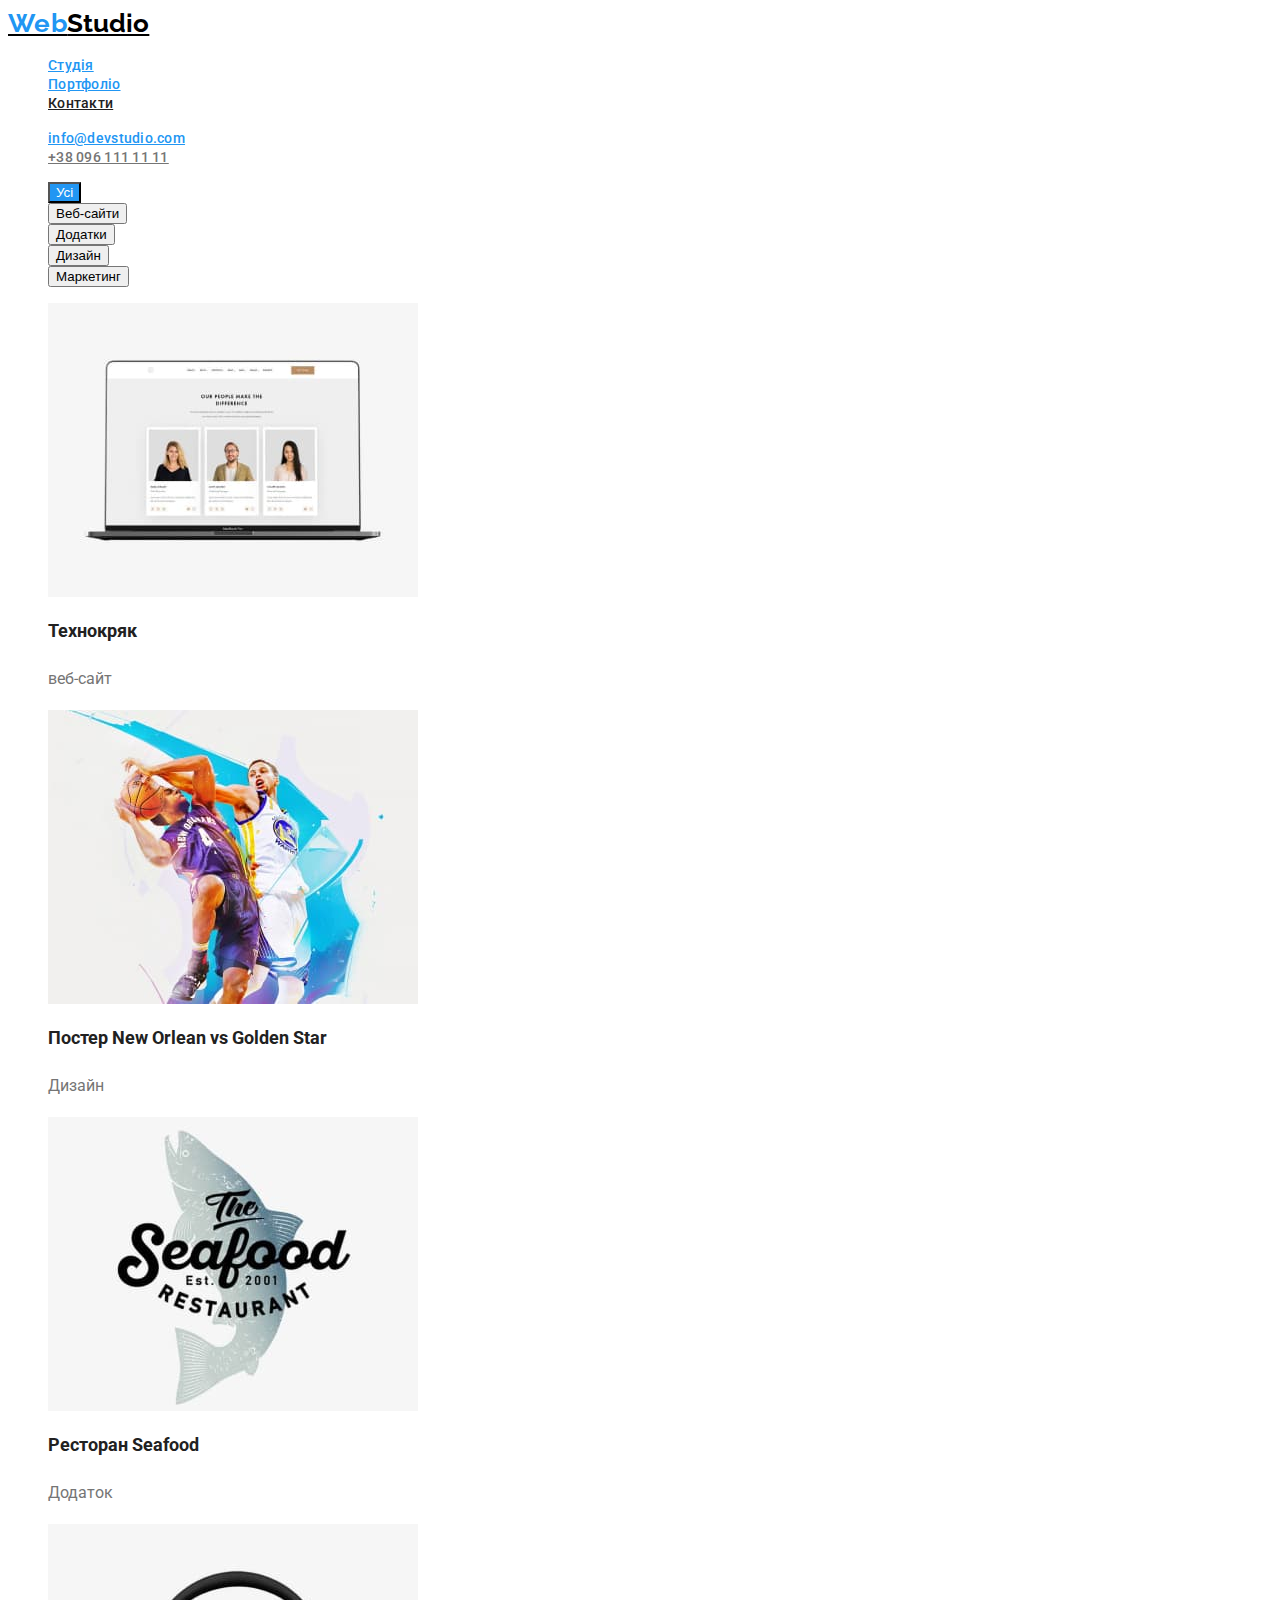
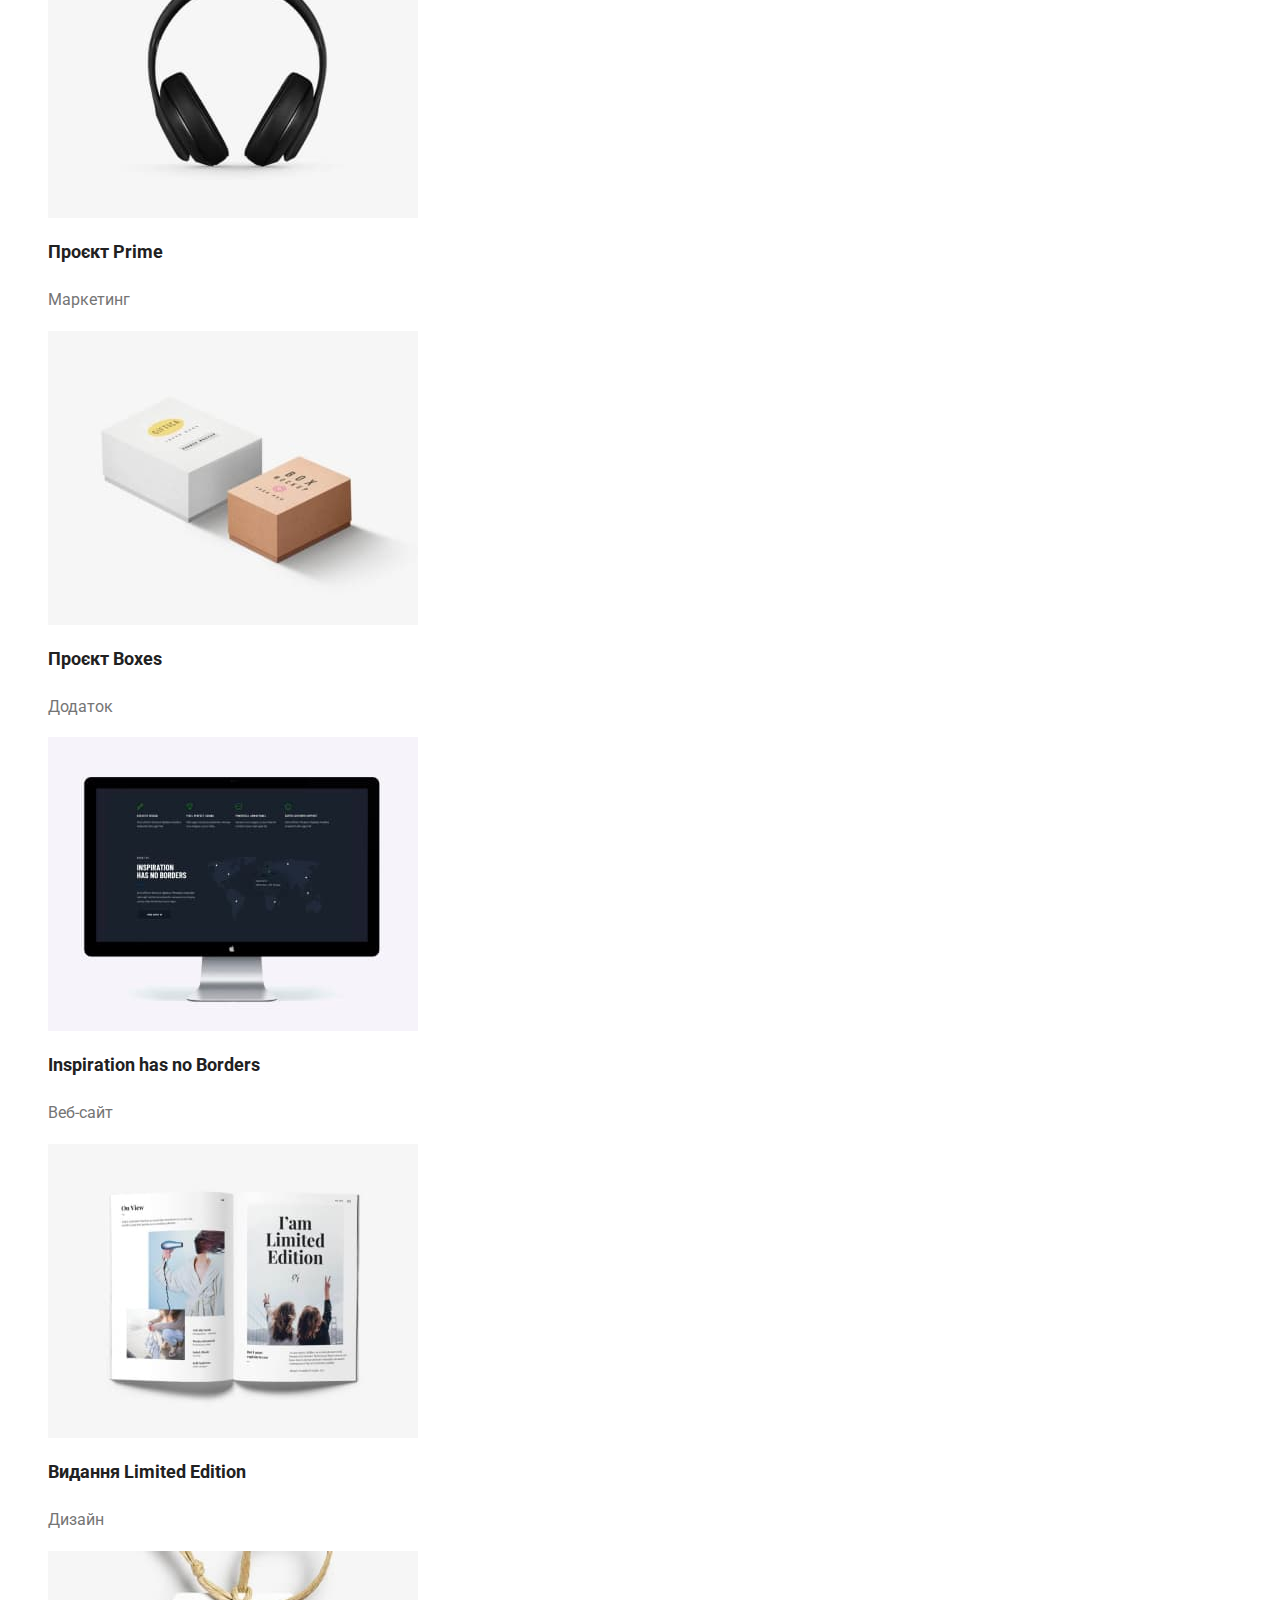
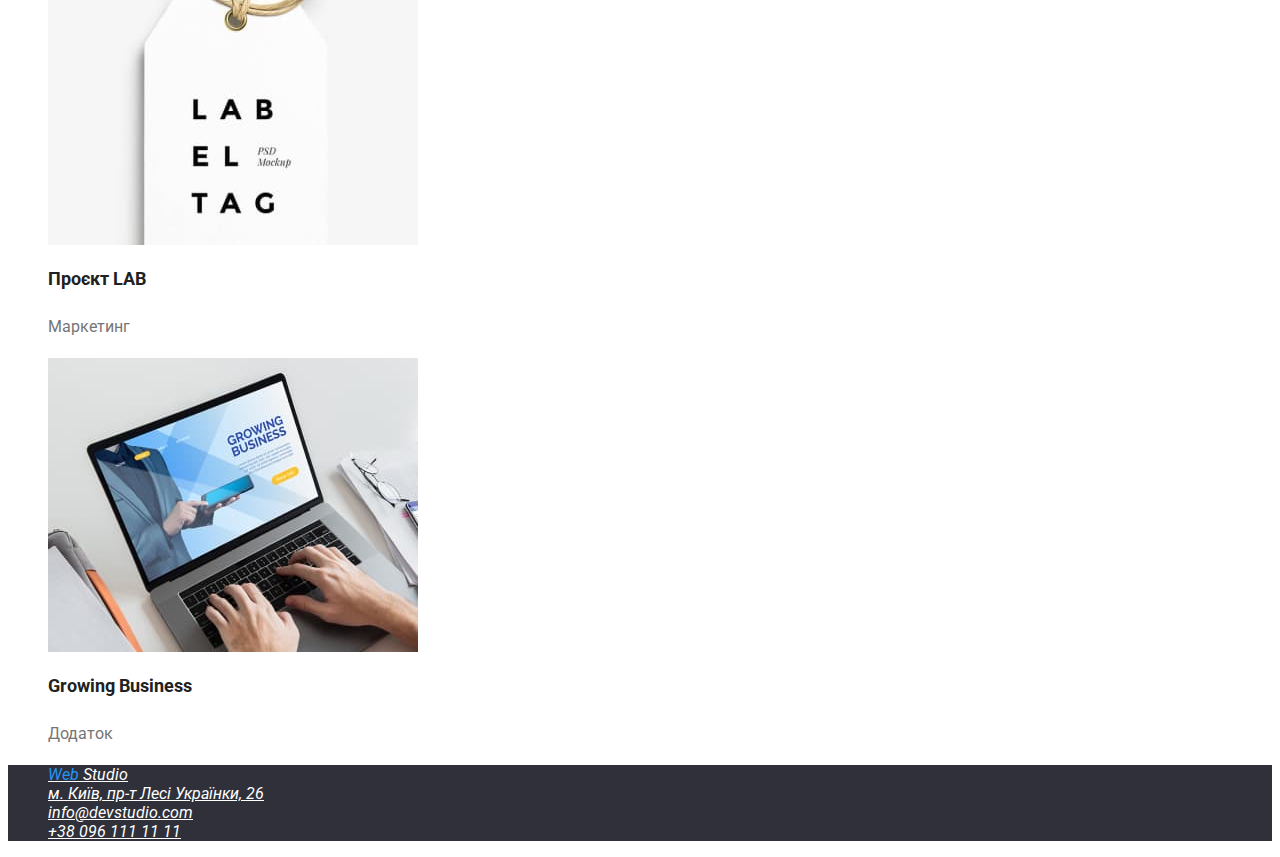
==== portfolio.html @ 29a130ff "second 2 hw" ====
<!DOCTYPE html>
<html lang="ua">
<head>
    <meta charset="UTF-8">
    <meta http-equiv="X-UA-Compatible" content="IE=edge">
    <meta name="viewport" content="width=device-width, initial-scale=1.0">
    <title>goit-murkup-hw-02</title>
    <link rel="preconnect" href="https://fonts.googleapis.com">
<link rel="preconnect" href="https://fonts.gstatic.com" crossorigin>
<link href="https://fonts.googleapis.com/css2?family=Raleway:wght@700&family=Roboto:wght@400;500;700;900&display=swap" rel="stylesheet">
    <link rel="stylesheet" href="./css/styles.css">
</head>
<body class="body">
     <!--Шапка-->
     <header>
        <a href="./index.html" class="logo"><span class="first-logo">Web</span>Studio</a>
        <nav>
          <ul>
            <li><a href="./index.html" class="studio">Студія</a></li>
            <li><a href="./portfolio.html" class="portfolio">Портфоліо</a></li>
            <li><a href="./index.html" class="contacts">Контакти</a></li>
          </ul>
        </nav>
        <ul>
          <li><a href="mailto:info@devstudio.com" class="header-mail">info@devstudio.com</a></li>
          <li><a href="tell:+38 096 111 11 11" class="header-tell">+38 096 111 11 11</a></li>
        </ul>
      </header>
      <main>
        <ul>
            <li><button type="button" class="button-all">Усі</button></li>
            <li><button type="button">Веб-сайти</button></li>
            <li><button type="button">Додатки</button></li>
            <li><button type="button">Дизайн</button></li>
            <li><button type="button">Маркетинг</button></li>
        </ul>
        <ul>
          <li><img src="./images/pr2(1).jpg" alt="сайт на ноутбуці" width="370"></li>
          <h1 class="title">Технокряк</h1>
          <p class="title-text">веб-сайт</p>
          <li><img src="./images/pr2(2).jpg" alt="постер"width="370"></li>
          <h1 class="title">Постер New Orlean vs Golden Star</h1>
          <p class="title-text">Дизайн</p>
          <li><img src="./images/pr2(3).jpg" alt="додаток ресторану" width="370"></li>
          <h1 class="title">Ресторан Seafood</h1>
          <p class="title-text">Додаток</p>
          <li><img src="./images/pr2(4).jpg" alt="навушники" width="370"></li>
          <h1 class="title">Проєкт Prime</h1>
          <p class="title-text">Маркетинг</p>
          <li><img src="./images/pr2(5).jpg" alt="дві коробки" width="370"></li>
          <h1 class="title">Проєкт Boxes</h1>
          <p class="title-text">Додаток</p>
          <li><img src="./images/pr2(6).jpg" alt="монітор" width="370"></li>
          <h1 class="title">Inspiration has no Borders</h1>
          <p class="title-text">Веб-сайт</p>
          <li><img src="./images/pr2(7).jpg" alt="книга" width="370"></li>
          <h1 class="title">Видання Limited Edition</h1>
          <p class="title-text">Дизайн</p>
          <li><img src="./images/pr2(8).jpg" alt="етикетка" width="370"></li>
          <h1 class="title">Проєкт LAB</h1>
          <p class="title-text">Маркетинг</p>
          <li><img src="./images/pr2(9).jpg" alt="робота за ноутбуком" width="370"></li>
          <h1 class="title">Growing Business</h1>
          <p class="title-text">Додаток</p>
        </ul>
      </main>
      <footer class="footer">
        <address>
          <ul>
            <li><a href="./index.html" class="footer-logo"><span class="first-footer-logo">Web</span> Studio</a></li>
            <li>
              <a
                href="https://www.google.com.ua/maps/place/%D0%B1%D1%83%D0%BB.+%D0%9B%D0%B5%D1%81%D0%B8+%D0%A3%D0%BA%D1%80%D0%B0%D0%B8%D0%BD%D0%BA%D0%B8,+26,+%D0%9A%D0%B8%D0%B5%D0%B2,+02000/@50.4265841,30.5361971,17z/data=!3m1!4b1!4m5!3m4!1s0x40d4cf0e033ecbe9:0x57a4dffefec77da0!8m2!3d50.4265807!4d30.5383858?hl=ru"
                target="_blank"
                rel="noreferrer noopener nofollow" class="addres-office"
                >м. Київ, пр-т Лесі Українки, 26
              </a>
            </li>
            <li><a href="mailto:info@devstudio.com" class="mail">info@devstudio.com</a></li>
            <li><a href="tel:+38 096 111 11 11" class="tell">+38 096 111 11 11</a></li>
          </ul>
        </address>
      </footer>
</body>
</html>
---- css/styles.css ----
.root{
    --primery-text-color: #757575;
    --title-text-color: #212121;
}
.body{color: #ffffff;
font-family:Roboto, sans-serif;
text-decoration: none;
}

.logo{color: #000000;
    font-family: Raleway;
    font-weight: 700;
    font-size: 26px;
    line-height: 1.2;
    letter-spacing: 0.03em 
    text-decoration: none;
}
.first-logo{color: #2196F3;
font-family: Raleway;
font-weight: 700;
font-size: 26px;
line-height: 1.2;
letter-spacing: 0.03em
}



.contacts{
    font-family: 'Roboto';
    font-weight: 500;
    font-size: 14px;
    line-height: 1.14;
    letter-spacing: 0.02em;
    color: #212121;
}
.header-mail{
    font-family: 'Roboto';
    font-weight: 500;
    font-size: 14px;
    line-height: 1.14;
    letter-spacing: 0.02em;
    color: #2196F3;}
.header-tell{
    font-family: 'Roboto';
    font-weight: 500;
    font-size: 14px;
    line-height: 1.14;
    letter-spacing: 0.02em;
    color: #757575;
    }





.header-title{background-color: #2F303A;}
.header-text{
    font-family: 'Roboto';
    font-weight: 900;
    font-size: 44px;
    line-height: 1.36;
    text-align: center;
    color: #FFFFFF;}

.button{color: #ffffff;}
.button{background-color: #2196F3;}

ul{ list-style: none;}

.advences-title{
    font-family: 'Roboto';
    font-weight: 700;
    font-size: 14px;
    line-height:1.14;
    letter-spacing: 0.03em;
    text-transform: uppercase;
    color: #212121;}

.advences-text{
    font-family: 'Roboto';
    font-size: 14px;
    line-height: 1.71;
    letter-spacing: 0.03em;
    color: #757575;
    }

.work{
    font-family: 'Roboto';
    font-weight: 700;
    font-size: 36px;
    line-height:1.16;
    text-align: center;
    letter-spacing: 0.03em;
    color: #212121;}

.workers{
    font-family: 'Roboto';
    font-weight: 700;
    font-size: 36px;
    line-height: 1.16;
    text-align: center;
    letter-spacing: 0.03em;
    
    color: #212121;}

.workers-squad{
    font-family: 'Roboto';
    font-weight: 500;
    font-size: 16px;
    line-height: 1.26;
    text-align: center;
    letter-spacing: 0.03em;
    color: #212121;}

.profession{
    font-family: 'Roboto';
    font-size: 16px;
    line-height: 1.26;
    text-align: center;
    letter-spacing: 0.03em;
    color: #757575;}

.footer{
    background-color: #2F303A;
}

.footer-logo{color: #ffffff;}
.first-footer-logo{color: #2196F3;}

.addres-office{color: #ffffff;}
.mail, .tell{color:#FFFFFF;}

  




.studio{font-family: Roboto;
    font-weight: 500;
    font-size: 14px;
    line-height: 1.2;
    letter-spacing: 0.02em;
    color: #2196F3;}
.studio:hover,.studio:focus{color: orange;}

.portfolio{
font-family: 'Roboto';
font-weight: 500;
font-size: 14px;
line-height: 1.2;
letter-spacing: 0.02em;
color: #2196F3;}
.portfolio:hover, .portfolio:focus
{color: orange;}

.button-all{background-color: #2196F3;color: #FFFFFF;}

.title{
    font-family: 'Roboto';
    font-weight: 700;
    font-size: 18px;
    line-height:2 ;
    color:#212121;
}
.title-text{
    font-family: 'Roboto';
    font-size: 16px;
    line-height: 1.8;
    color: #757575;}
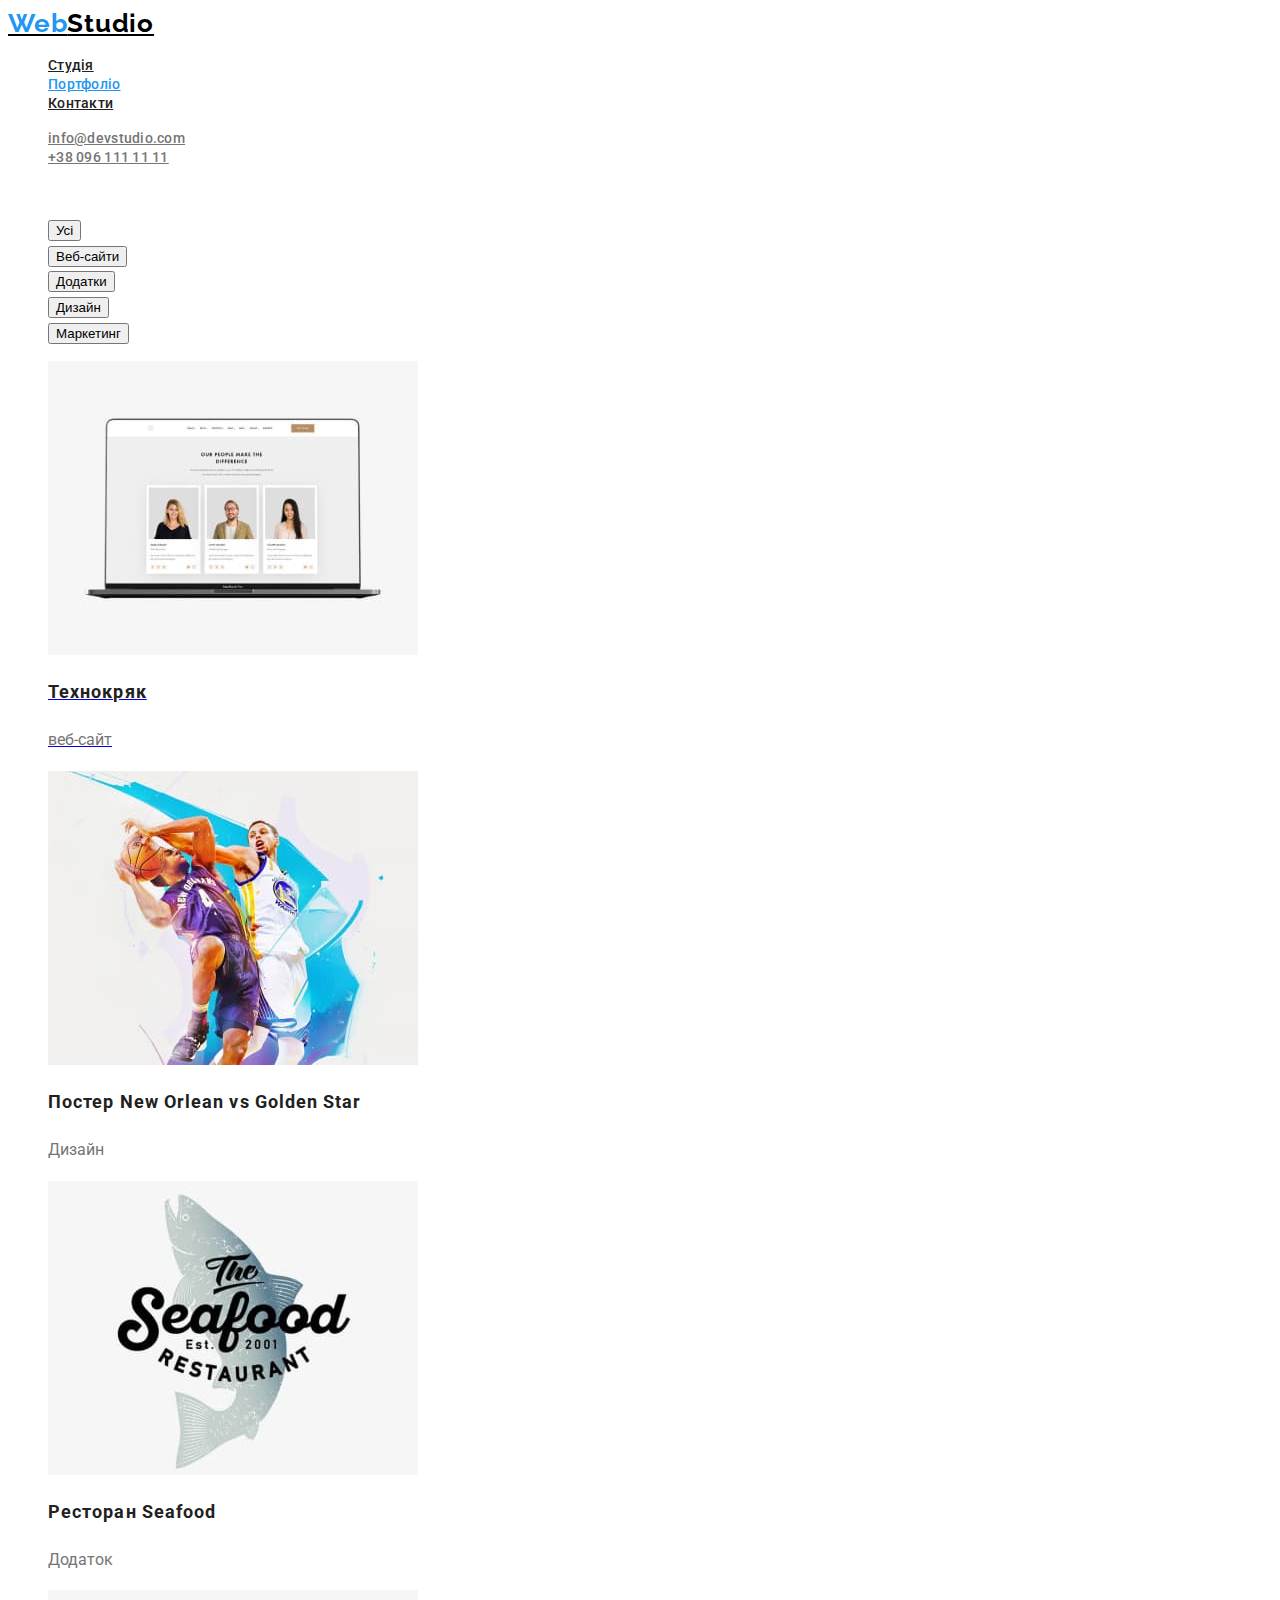
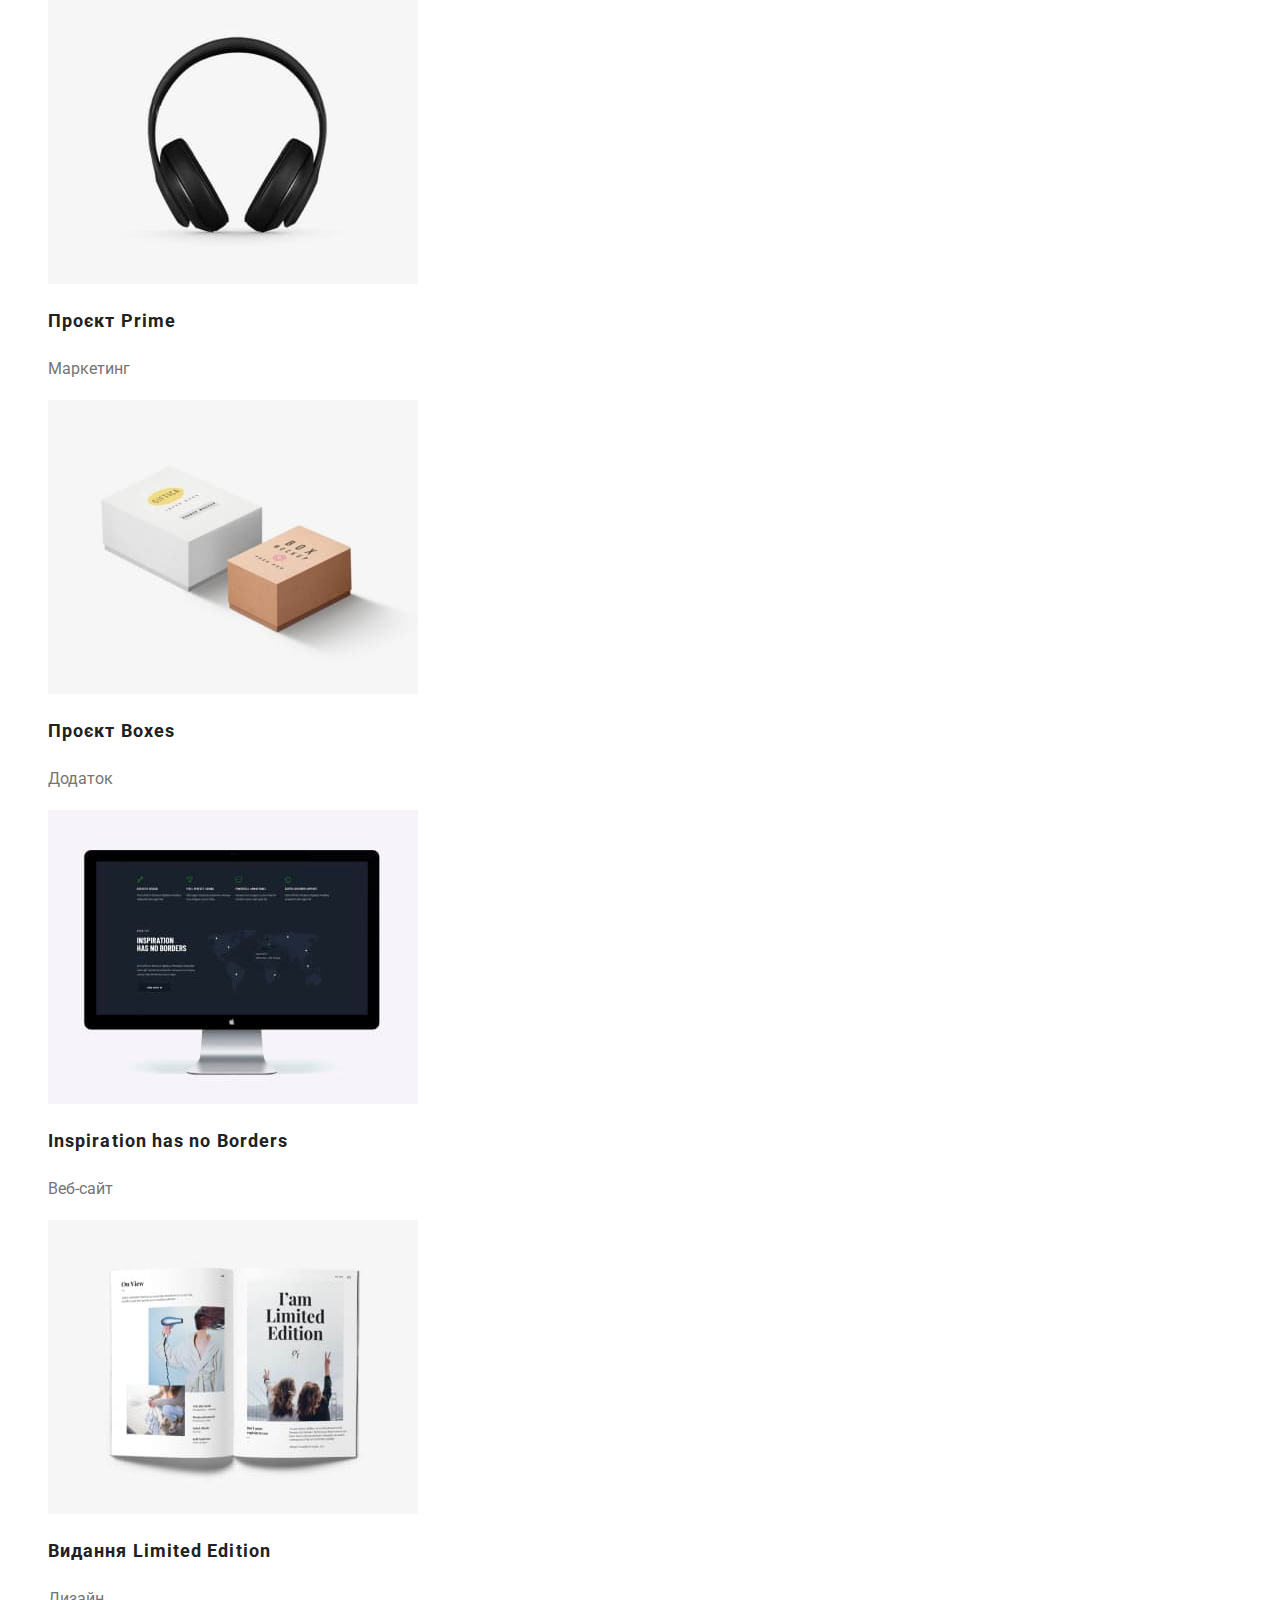
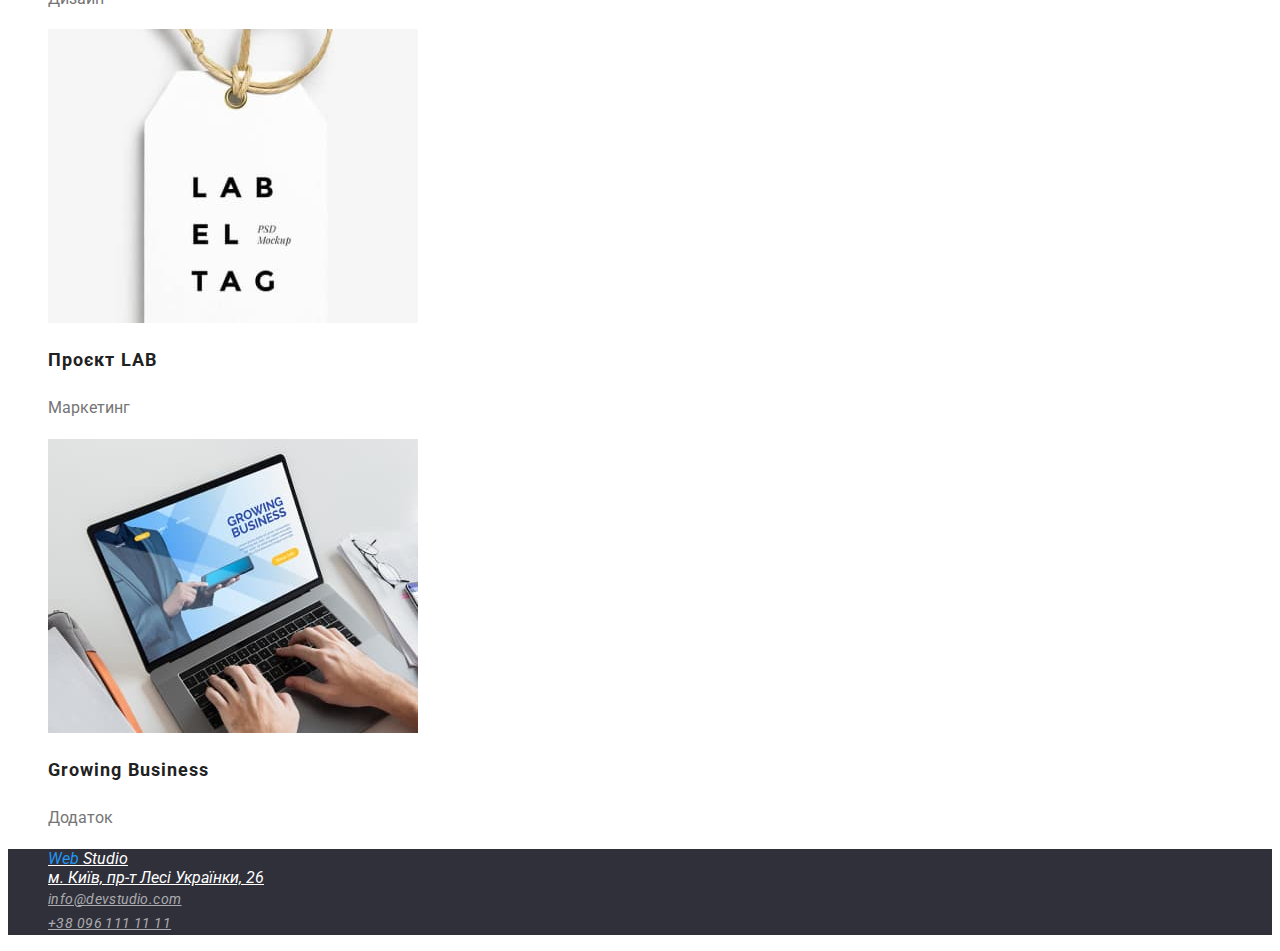
==== commit 0a937dfe: "add hw2" ====
--- a/portfolio.html
+++ b/portfolio.html
@@ -16,53 +16,55 @@
         <a href="./index.html" class="logo"><span class="first-logo">Web</span>Studio</a>
         <nav>
           <ul>
-            <li><a href="./index.html" class="studio">Студія</a></li>
-            <li><a href="./portfolio.html" class="portfolio">Портфоліо</a></li>
-            <li><a href="./index.html" class="contacts">Контакти</a></li>
+            <li><a href="./index.html" class="nav-link">Студія</a></li>
+            <li><a href="./portfolio.html" class="nav-link active">Портфоліо</a></li>
+            <li><a href="./index.html" class="nav-link">Контакти</a></li>
           </ul>
         </nav>
         <ul>
-          <li><a href="mailto:info@devstudio.com" class="header-mail">info@devstudio.com</a></li>
-          <li><a href="tell:+38 096 111 11 11" class="header-tell">+38 096 111 11 11</a></li>
+          <li><a href="mailto:info@devstudio.com" class="header-contacts-link">info@devstudio.com</a></li>
+          <li><a href="tell:+38 096 111 11 11" class="header-contacts-link">+38 096 111 11 11</a></li>
         </ul>
       </header>
       <main>
-        <ul>
-            <li><button type="button" class="button-all">Усі</button></li>
-            <li><button type="button">Веб-сайти</button></li>
-            <li><button type="button">Додатки</button></li>
-            <li><button type="button">Дизайн</button></li>
-            <li><button type="button">Маркетинг</button></li>
-        </ul>
-        <ul>
-          <li><img src="./images/pr2(1).jpg" alt="сайт на ноутбуці" width="370"></li>
-          <h1 class="title">Технокряк</h1>
-          <p class="title-text">веб-сайт</p>
-          <li><img src="./images/pr2(2).jpg" alt="постер"width="370"></li>
-          <h1 class="title">Постер New Orlean vs Golden Star</h1>
-          <p class="title-text">Дизайн</p>
-          <li><img src="./images/pr2(3).jpg" alt="додаток ресторану" width="370"></li>
-          <h1 class="title">Ресторан Seafood</h1>
-          <p class="title-text">Додаток</p>
-          <li><img src="./images/pr2(4).jpg" alt="навушники" width="370"></li>
-          <h1 class="title">Проєкт Prime</h1>
-          <p class="title-text">Маркетинг</p>
-          <li><img src="./images/pr2(5).jpg" alt="дві коробки" width="370"></li>
-          <h1 class="title">Проєкт Boxes</h1>
-          <p class="title-text">Додаток</p>
-          <li><img src="./images/pr2(6).jpg" alt="монітор" width="370"></li>
-          <h1 class="title">Inspiration has no Borders</h1>
-          <p class="title-text">Веб-сайт</p>
-          <li><img src="./images/pr2(7).jpg" alt="книга" width="370"></li>
-          <h1 class="title">Видання Limited Edition</h1>
-          <p class="title-text">Дизайн</p>
-          <li><img src="./images/pr2(8).jpg" alt="етикетка" width="370"></li>
-          <h1 class="title">Проєкт LAB</h1>
-          <p class="title-text">Маркетинг</p>
-          <li><img src="./images/pr2(9).jpg" alt="робота за ноутбуком" width="370"></li>
-          <h1 class="title">Growing Business</h1>
-          <p class="title-text">Додаток</p>
-        </ul>
+        <section>h1 class="button-title">basically</h1>
+          <ul class="button-menu">
+              <li><button type="button" class="activ">Усі</button></li>
+              <li><button type="button">Веб-сайти</button></li>
+              <li><button type="button">Додатки</button></li>
+              <li><button type="button">Дизайн</button></li>
+              <li><button type="button">Маркетинг</button></li>
+          </ul>
+          <ul>
+            <li> <a href="#"><img src="./images/pr2(1).jpg" alt="сайт на ноутбуці" width="370">
+              <h2 class="title">Технокряк</h2>
+            <p class="title-text">веб-сайт</p></li></a>
+            <li><img src="./images/pr2(2).jpg" alt="постер"width="370">
+            <h2 class="title">Постер New Orlean vs Golden Star</h2>
+            <p class="title-text">Дизайн</p></li>
+            <li><img src="./images/pr2(3).jpg" alt="додаток ресторану" width="370">
+            <h2 class="title">Ресторан Seafood</h2>
+            <p class="title-text">Додаток</p></li>
+            <li><img src="./images/pr2(4).jpg" alt="навушники" width="370">
+            <h2 class="title">Проєкт Prime</h2>
+            <p class="title-text">Маркетинг</p></li>
+            <li><img src="./images/pr2(5).jpg" alt="дві коробки" width="370">
+            <h2 class="title">Проєкт Boxes</h2>
+            <p class="title-text">Додаток</p></li>
+            <li><img src="./images/pr2(6).jpg" alt="монітор" width="370">
+            <h2 class="title">Inspiration has no Borders</h2>
+            <p class="title-text">Веб-сайт</p></li>
+            <li><img src="./images/pr2(7).jpg" alt="книга" width="370">
+            <h2 class="title">Видання Limited Edition</h2>
+            <p class="title-text">Дизайн</p></li>
+            <li><img src="./images/pr2(8).jpg" alt="етикетка" width="370">
+            <h2 class="title">Проєкт LAB</h2>
+            <p class="title-text">Маркетинг</p></li>
+            <li><img src="./images/pr2(9).jpg" alt="робота за ноутбуком" width="370">
+            <h2 class="title">Growing Business</h2>
+            <p class="title-text">Додаток</p></li>
+          </ul></section>
+        
       </main>
       <footer class="footer">
         <address>
@@ -76,8 +78,8 @@
                 >м. Київ, пр-т Лесі Українки, 26
               </a>
             </li>
-            <li><a href="mailto:info@devstudio.com" class="mail">info@devstudio.com</a></li>
-            <li><a href="tel:+38 096 111 11 11" class="tell">+38 096 111 11 11</a></li>
+            <li><a href="mailto:info@devstudio.com" class="contacts-link">info@devstudio.com</a></li>
+            <li><a href="tel:+38 096 111 11 11" class="contacts-link">+38 096 111 11 11</a></li>
           </ul>
         </address>
       </footer>
--- a/css/styles.css
+++ b/css/styles.css
@@ -14,7 +14,6 @@
     font-size: 26px;
     line-height: 1.2;
     letter-spacing: 0.03em 
-    text-decoration: none;
 }
 .first-logo{color: #2196F3;
 font-family: Raleway;
@@ -25,32 +24,35 @@
 }
 
 
-
-.contacts{
+.nav-link{
     font-family: 'Roboto';
     font-weight: 500;
     font-size: 14px;
-    line-height: 1.14;
+    line-height: 16px;
     letter-spacing: 0.02em;
-    color: #212121;
-}
-.header-mail{
-    font-family: 'Roboto';
-    font-weight: 500;
-    font-size: 14px;
-    line-height: 1.14;
-    letter-spacing: 0.02em;
-    color: #2196F3;}
-.header-tell{
-    font-family: 'Roboto';
-    font-weight: 500;
-    font-size: 14px;
-    line-height: 1.14;
-    letter-spacing: 0.02em;
-    color: #757575;
-    }
+    
+    color: #212121;}
 
 
+.header-contacts-link{
+font-family: 'Roboto';
+font-style: normal;
+font-weight: 500;
+font-size: 14px;
+line-height: 16px;
+letter-spacing: 0.02em;
+
+color: #757575;
+
+}
+
+.contacts-link{
+    font-family: 'Roboto';
+    font-size: 14px;
+    line-height: 24px;
+    letter-spacing: 0.03em;
+    color: rgba(255, 255, 255, 0.6);
+}
 
 
 
@@ -63,7 +65,11 @@
     text-align: center;
     color: #FFFFFF;}
 
-.button{color: #ffffff;}
+.button{color: #ffffff;
+    font-family: 'Roboto';
+    font-weight: 700;
+    font-size: 16px;
+    line-height: 1.8;}
 .button{background-color: #2196F3;}
 
 ul{ list-style: none;}
@@ -101,7 +107,7 @@
     line-height: 1.16;
     text-align: center;
     letter-spacing: 0.03em;
-    
+    background-color: #F5F4FA;;
     color: #212121;}
 
 .workers-squad{
@@ -129,42 +135,38 @@
 .first-footer-logo{color: #2196F3;}
 
 .addres-office{color: #ffffff;}
-.mail, .tell{color:#FFFFFF;}
-
-  
 
 
 
 
-.studio{font-family: Roboto;
-    font-weight: 500;
-    font-size: 14px;
-    line-height: 1.2;
-    letter-spacing: 0.02em;
-    color: #2196F3;}
-.studio:hover,.studio:focus{color: orange;}
 
-.portfolio{
-font-family: 'Roboto';
-font-weight: 500;
-font-size: 14px;
-line-height: 1.2;
-letter-spacing: 0.02em;
-color: #2196F3;}
-.portfolio:hover, .portfolio:focus
-{color: orange;}
 
-.button-all{background-color: #2196F3;color: #FFFFFF;}
+
+.active{color: #2196F3;}
+.activ:hover, :focus {
+    color: #2196F3;
+
+}
 
 .title{
     font-family: 'Roboto';
     font-weight: 700;
     font-size: 18px;
-    line-height:2 ;
-    color:#212121;
-}
+    line-height: 36px;
+    letter-spacing: 0.06em;
+    color: #212121;}
+
 .title-text{
     font-family: 'Roboto';
     font-size: 16px;
     line-height: 1.8;
-    color: #757575;}+    color: #757575;}
+
+
+    .button-menu{
+    font-family: 'Roboto';
+    font-weight: 500;
+    font-size: 16px;
+    line-height: 1.6;
+    letter-spacing: 0.03em;
+    color: #212121;}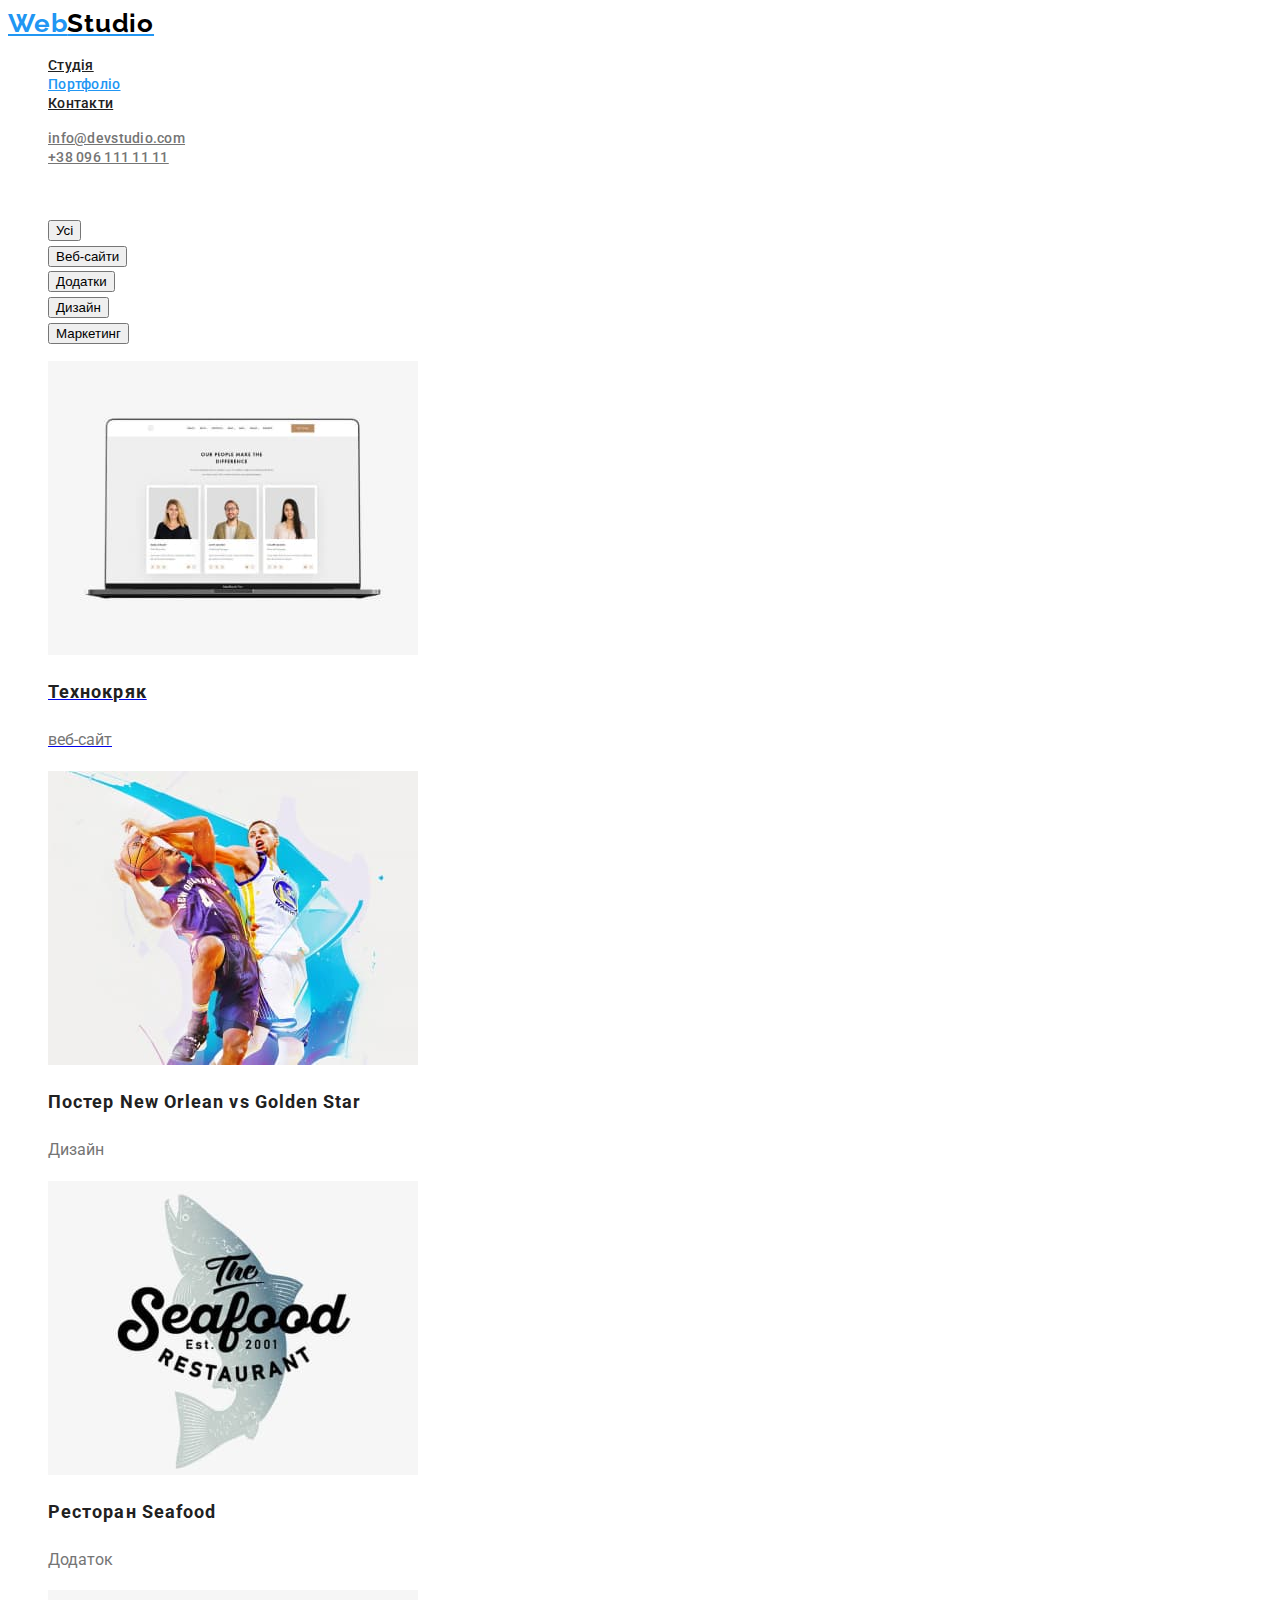
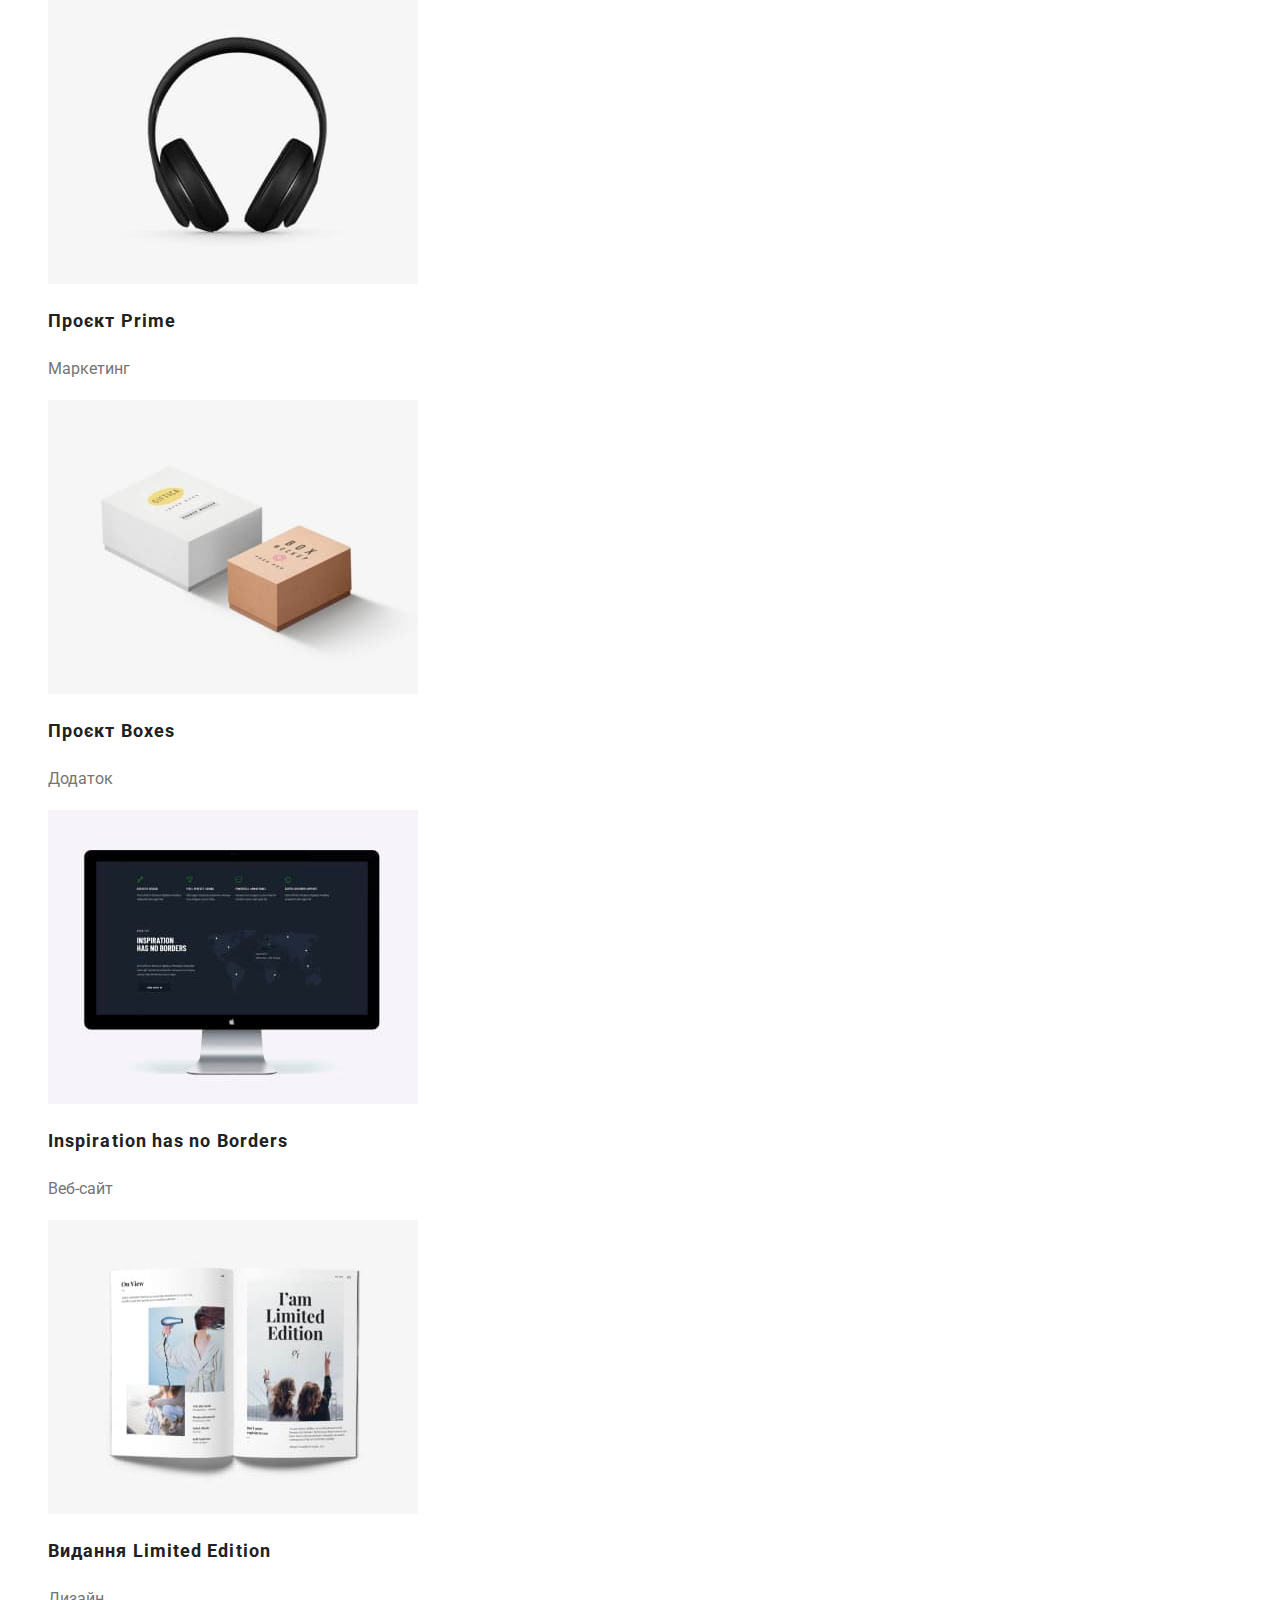
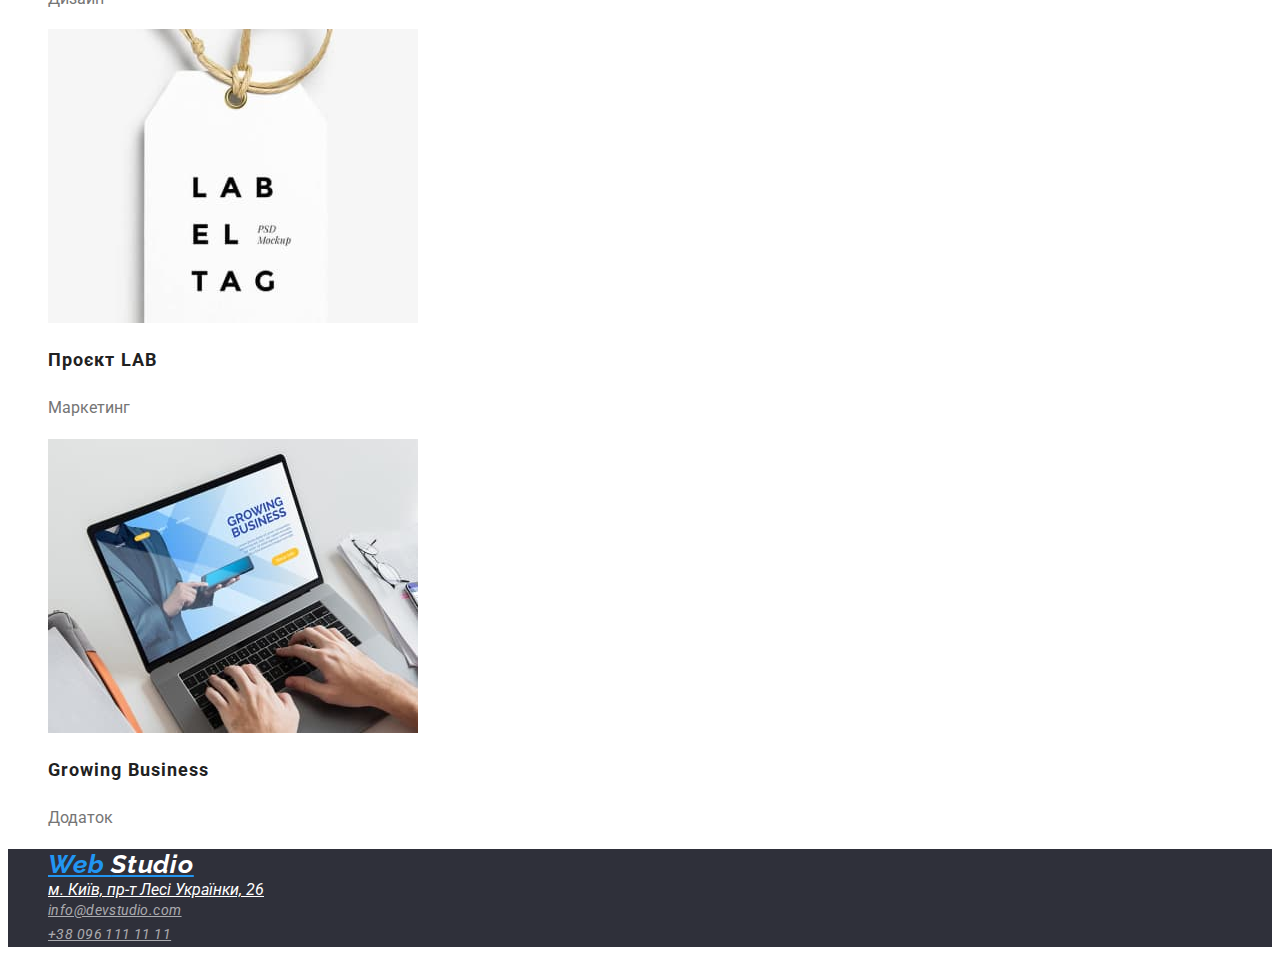
==== commit 1a67e03a: "add hw2" ====
--- a/portfolio.html
+++ b/portfolio.html
@@ -13,7 +13,7 @@
 <body class="body">
      <!--Шапка-->
      <header>
-        <a href="./index.html" class="logo"><span class="first-logo">Web</span>Studio</a>
+        <a href="./index.html" class="logo">Web<span class="header-part">Studio</span> </a>
         <nav>
           <ul>
             <li><a href="./index.html" class="nav-link">Студія</a></li>
@@ -69,7 +69,7 @@
       <footer class="footer">
         <address>
           <ul>
-            <li><a href="./index.html" class="footer-logo"><span class="first-footer-logo">Web</span> Studio</a></li>
+            <li><a href="./index.html" class="logo">Web <span class="footer-part">Studio</span></a></li>
             <li>
               <a
                 href="https://www.google.com.ua/maps/place/%D0%B1%D1%83%D0%BB.+%D0%9B%D0%B5%D1%81%D0%B8+%D0%A3%D0%BA%D1%80%D0%B0%D0%B8%D0%BD%D0%BA%D0%B8,+26,+%D0%9A%D0%B8%D0%B5%D0%B2,+02000/@50.4265841,30.5361971,17z/data=!3m1!4b1!4m5!3m4!1s0x40d4cf0e033ecbe9:0x57a4dffefec77da0!8m2!3d50.4265807!4d30.5383858?hl=ru"
--- a/css/styles.css
+++ b/css/styles.css
@@ -8,27 +8,37 @@
 text-decoration: none;
 }
 
-.logo{color: #000000;
+.logo{color:#2196F3 ;
     font-family: Raleway;
     font-weight: 700;
     font-size: 26px;
     line-height: 1.2;
     letter-spacing: 0.03em 
 }
-.first-logo{color: #2196F3;
-font-family: Raleway;
-font-weight: 700;
-font-size: 26px;
-line-height: 1.2;
-letter-spacing: 0.03em
-}
+.footer-part{
+    font-family: 'Raleway';
+    font-weight: 700;
+    font-size: 26px;
+    line-height: 1.2;
+    letter-spacing: 0.03em;
+    color: #FFFFFF;}
+
+
+.header-part{
+    font-family: 'Raleway';
+    font-weight: 700;
+    font-size: 26px;
+    line-height: 1.2px;
+    letter-spacing: 0.03em;
+    color: #000000;}
+
 
 
 .nav-link{
     font-family: 'Roboto';
     font-weight: 500;
     font-size: 14px;
-    line-height: 16px;
+    line-height: 1.1;
     letter-spacing: 0.02em;
     
     color: #212121;}
@@ -39,7 +49,7 @@
 font-style: normal;
 font-weight: 500;
 font-size: 14px;
-line-height: 16px;
+line-height: 1.1;
 letter-spacing: 0.02em;
 
 color: #757575;
@@ -49,7 +59,7 @@
 .contacts-link{
     font-family: 'Roboto';
     font-size: 14px;
-    line-height: 24px;
+    line-height: 1.7;
     letter-spacing: 0.03em;
     color: rgba(255, 255, 255, 0.6);
 }
@@ -131,8 +141,7 @@
     background-color: #2F303A;
 }
 
-.footer-logo{color: #ffffff;}
-.first-footer-logo{color: #2196F3;}
+
 
 .addres-office{color: #ffffff;}
 
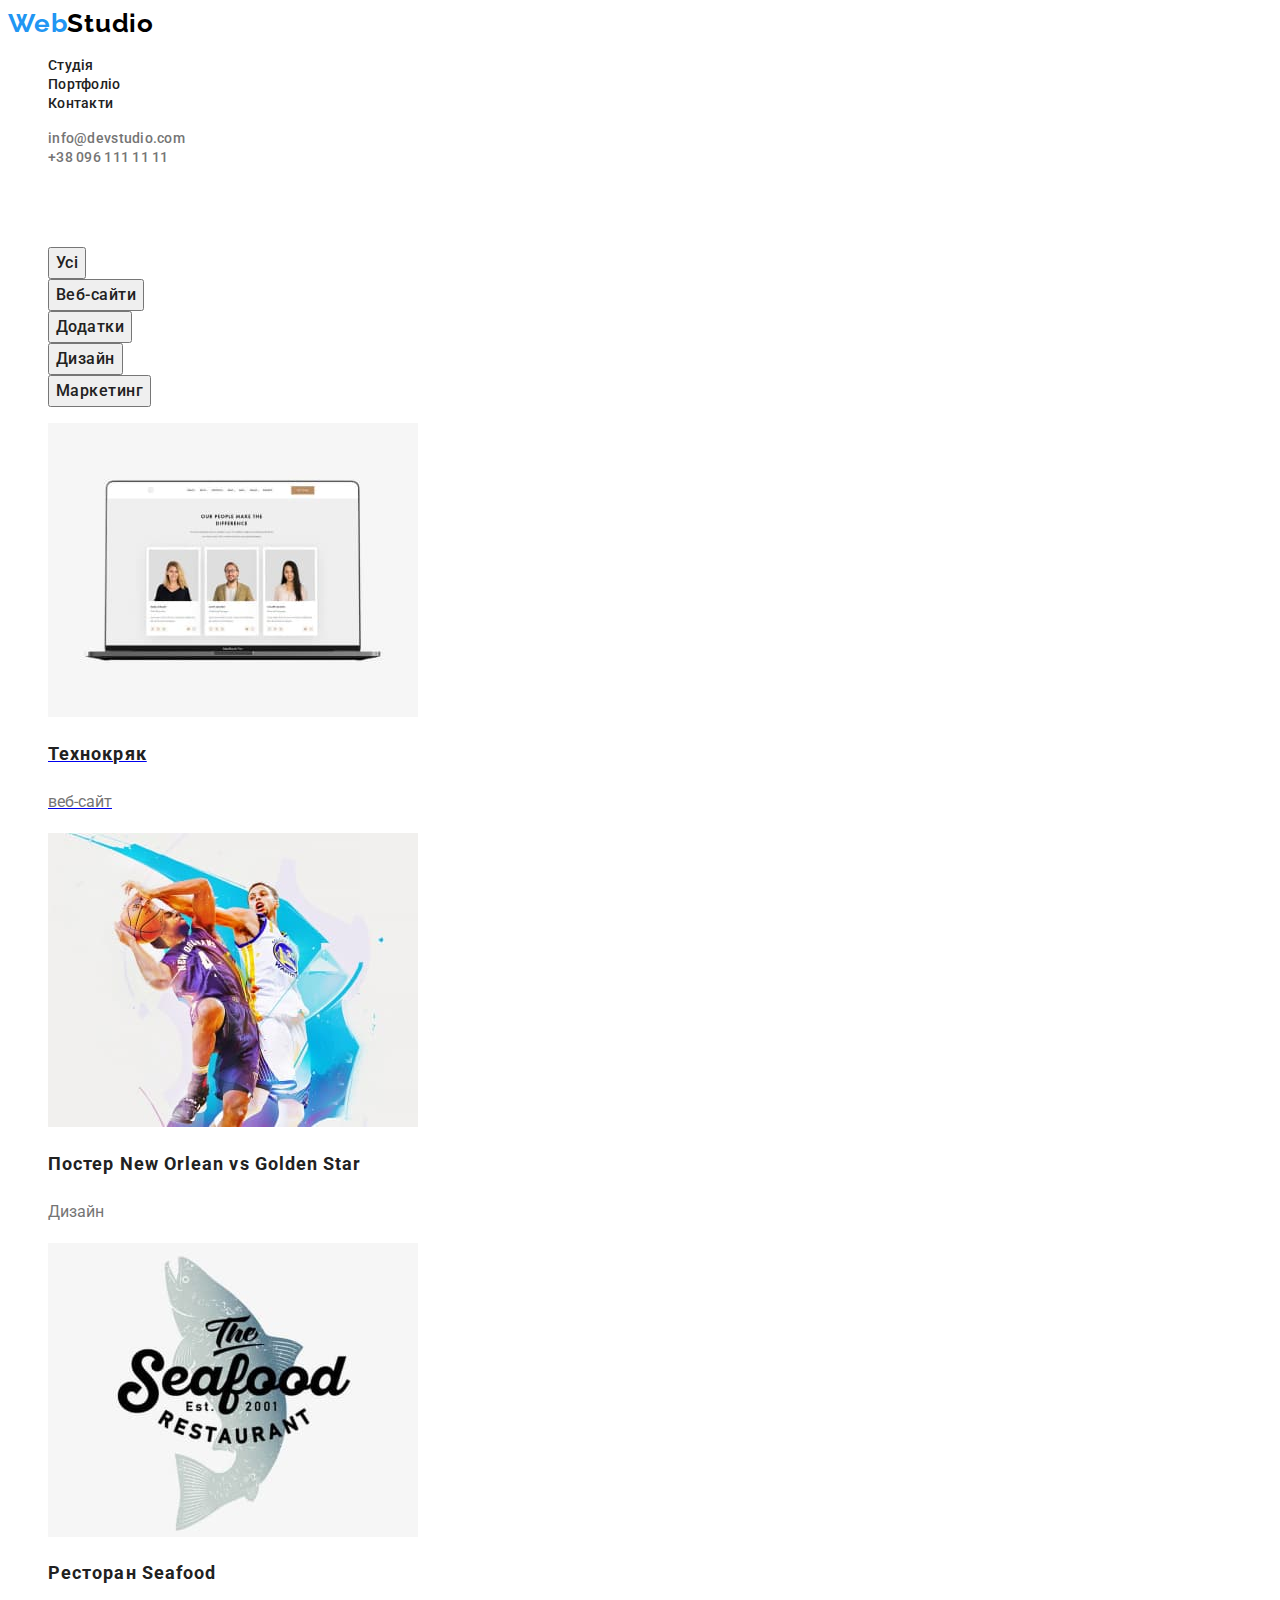
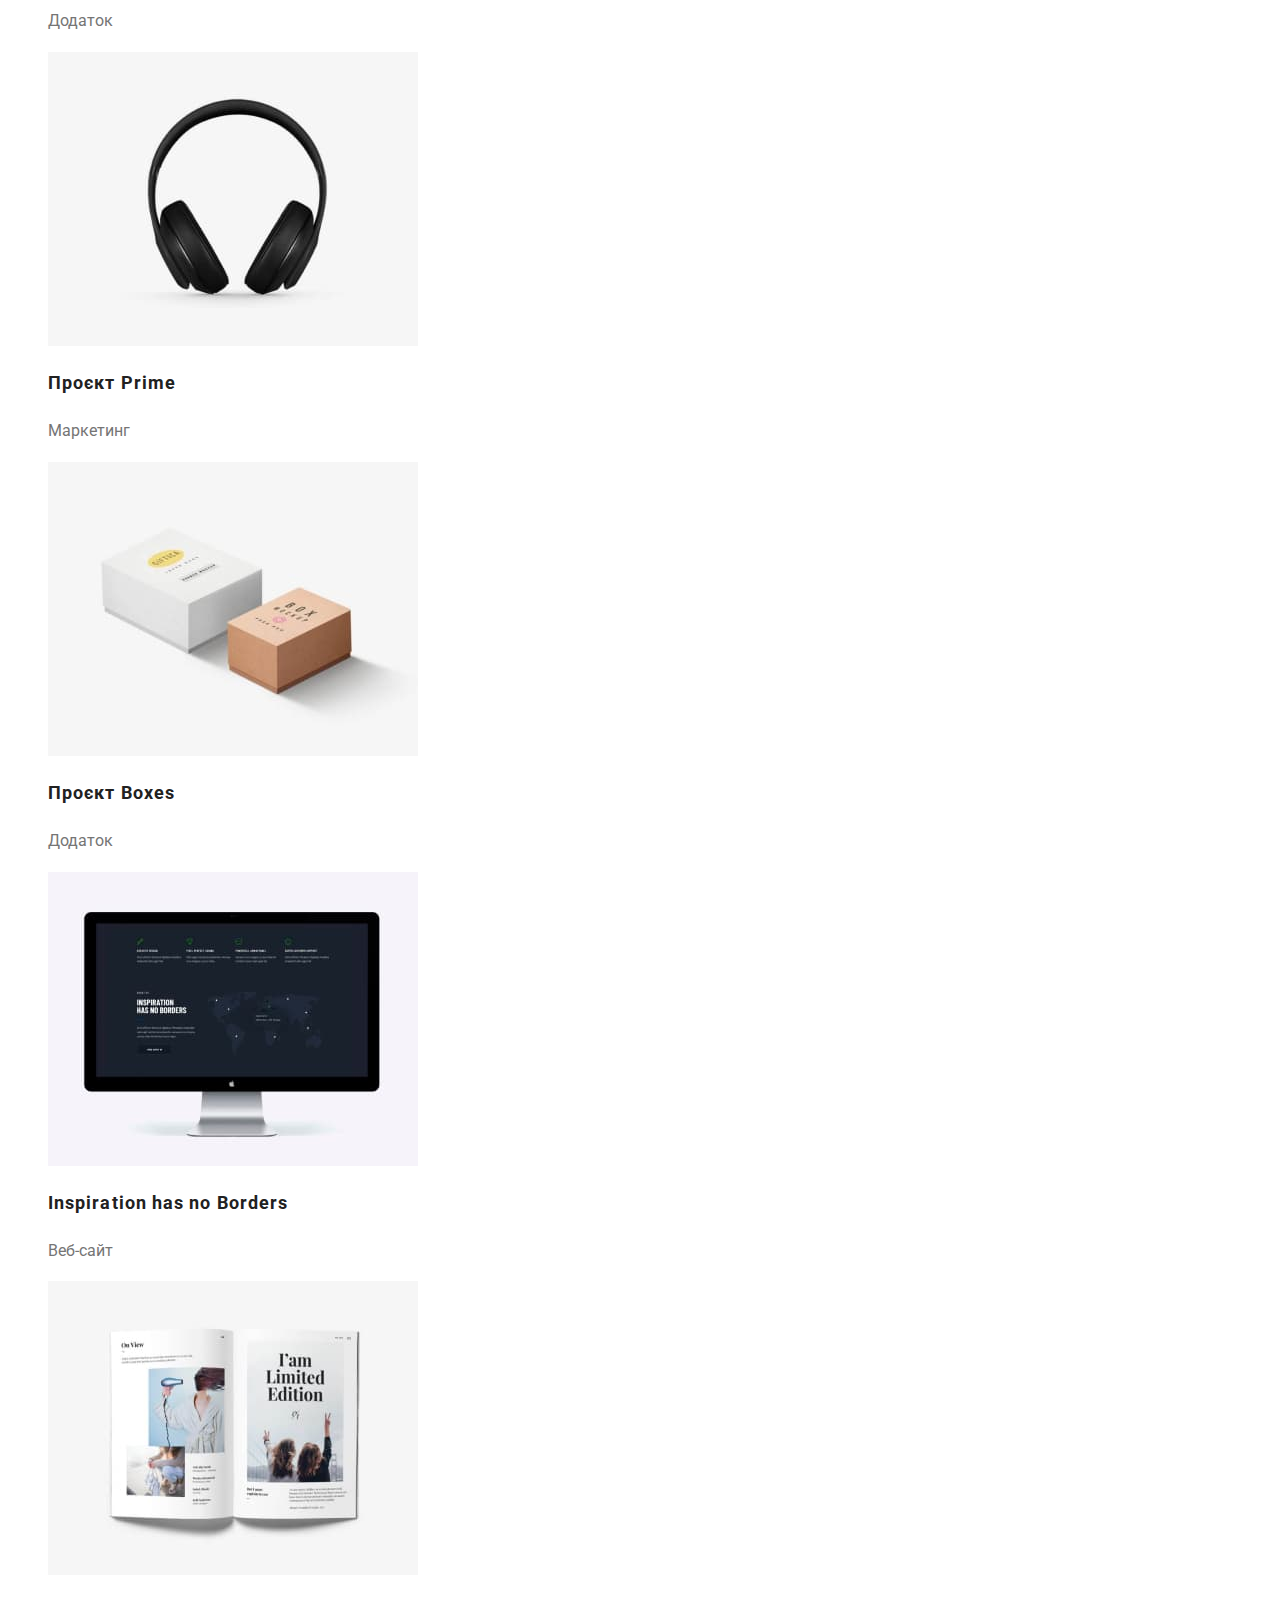
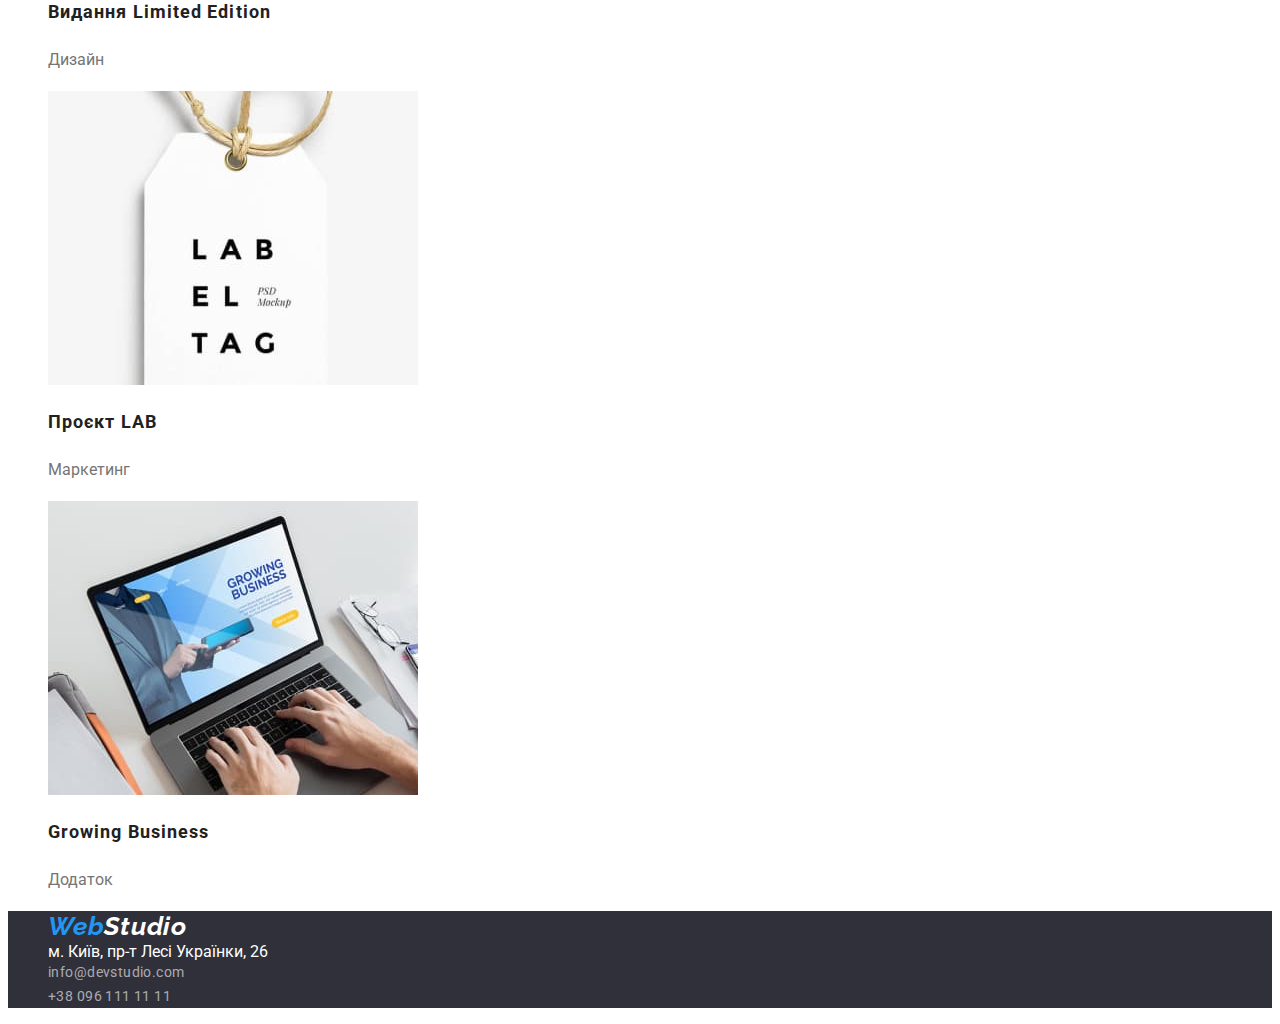
==== commit da4d62b9: "add hw-2" ====
--- a/portfolio.html
+++ b/portfolio.html
@@ -17,7 +17,7 @@
         <nav>
           <ul>
             <li><a href="./index.html" class="nav-link">Студія</a></li>
-            <li><a href="./portfolio.html" class="nav-link active">Портфоліо</a></li>
+            <li><a href="./portfolio.html" class="nav-link current">Портфоліо</a></li>
             <li><a href="./index.html" class="nav-link">Контакти</a></li>
           </ul>
         </nav>
@@ -27,13 +27,14 @@
         </ul>
       </header>
       <main>
-        <section>h1 class="button-title">basically</h1>
-          <ul class="button-menu">
-              <li><button type="button" class="activ">Усі</button></li>
-              <li><button type="button">Веб-сайти</button></li>
-              <li><button type="button">Додатки</button></li>
-              <li><button type="button">Дизайн</button></li>
-              <li><button type="button">Маркетинг</button></li>
+        <section>
+          <h1>basically</h1>
+          <ul class="portfolio-button">
+              <li><button  class="button-menu" type="button">Усі</button></li>
+              <li><button  class="button-menu" type="button">Веб-сайти</button></li>
+              <li><button  class="button-menu" type="button">Додатки</button></li>
+              <li><button  class="button-menu" type="button">Дизайн</button></li>
+              <li><button  class="button-menu" type="button">Маркетинг</button></li>
           </ul>
           <ul>
             <li> <a href="#"><img src="./images/pr2(1).jpg" alt="сайт на ноутбуці" width="370">
@@ -69,7 +70,7 @@
       <footer class="footer">
         <address>
           <ul>
-            <li><a href="./index.html" class="logo">Web <span class="footer-part">Studio</span></a></li>
+            <li><a href="./index.html" class="logo">Web<span class="footer-part">Studio</span></a></li>
             <li>
               <a
                 href="https://www.google.com.ua/maps/place/%D0%B1%D1%83%D0%BB.+%D0%9B%D0%B5%D1%81%D0%B8+%D0%A3%D0%BA%D1%80%D0%B0%D0%B8%D0%BD%D0%BA%D0%B8,+26,+%D0%9A%D0%B8%D0%B5%D0%B2,+02000/@50.4265841,30.5361971,17z/data=!3m1!4b1!4m5!3m4!1s0x40d4cf0e033ecbe9:0x57a4dffefec77da0!8m2!3d50.4265807!4d30.5383858?hl=ru"
@@ -78,8 +79,8 @@
                 >м. Київ, пр-т Лесі Українки, 26
               </a>
             </li>
-            <li><a href="mailto:info@devstudio.com" class="contacts-link">info@devstudio.com</a></li>
-            <li><a href="tel:+38 096 111 11 11" class="contacts-link">+38 096 111 11 11</a></li>
+            <li><a href="mailto:info@devstudio.com" class="contacts-link active">info@devstudio.com</a></li>
+            <li><a href="tel:+38 096 111 11 11" class="contacts-link active">+38 096 111 11 11</a></li>
           </ul>
         </address>
       </footer>
--- a/css/styles.css
+++ b/css/styles.css
@@ -8,12 +8,14 @@
 text-decoration: none;
 }
 
-.logo{color:#2196F3 ;
+.logo{
+    color:#2196F3 ;
     font-family: Raleway;
     font-weight: 700;
     font-size: 26px;
     line-height: 1.2;
-    letter-spacing: 0.03em 
+    letter-spacing: 0.03em;
+    text-decoration: none;
 }
 .footer-part{
     font-family: 'Raleway';
@@ -40,9 +42,19 @@
     font-size: 14px;
     line-height: 1.1;
     letter-spacing: 0.02em;
-    
-    color: #212121;}
+    color: #212121;
+    text-decoration: none;}
+    .nav-link:hover, :focus{color: #2196F3;}
 
+    .button{
+        font-family: 'Roboto';
+        font-style: normal;
+        font-weight: 700;
+        font-size: 16px;
+        line-height: 30px;
+        letter-spacing: 0.06em;
+        color: #FFFFFF;
+        background-color: #2196F3;}
 
 .header-contacts-link{
 font-family: 'Roboto';
@@ -51,18 +63,21 @@
 font-size: 14px;
 line-height: 1.1;
 letter-spacing: 0.02em;
-
+text-decoration: none;
 color: #757575;
 
 }
 
 .contacts-link{
     font-family: 'Roboto';
+    font-style: normal;
     font-size: 14px;
     line-height: 1.7;
     letter-spacing: 0.03em;
     color: rgba(255, 255, 255, 0.6);
+    text-decoration: none;
 }
+
 
 
 
@@ -75,12 +90,7 @@
     text-align: center;
     color: #FFFFFF;}
 
-.button{color: #ffffff;
-    font-family: 'Roboto';
-    font-weight: 700;
-    font-size: 16px;
-    line-height: 1.8;}
-.button{background-color: #2196F3;}
+
 
 ul{ list-style: none;}
 
@@ -143,7 +153,10 @@
 
 
 
-.addres-office{color: #ffffff;}
+.addres-office{color: #ffffff;
+font-style: normal;
+text-decoration: none;}
+.addres-office:hover,:focus{}
 
 
 
@@ -151,11 +164,8 @@
 
 
 
-.active{color: #2196F3;}
-.activ:hover, :focus {
-    color: #2196F3;
+.current:hover, .current:focus{}
 
-}
 
 .title{
     font-family: 'Roboto';
@@ -163,7 +173,8 @@
     font-size: 18px;
     line-height: 36px;
     letter-spacing: 0.06em;
-    color: #212121;}
+    color: #212121;
+    text-decoration: none;}
 
 .title-text{
     font-family: 'Roboto';
@@ -173,9 +184,14 @@
 
 
     .button-menu{
-    font-family: 'Roboto';
-    font-weight: 500;
-    font-size: 16px;
-    line-height: 1.6;
-    letter-spacing: 0.03em;
-    color: #212121;}+        font-family: 'Roboto';
+        font-style: normal;
+        font-weight: 500;
+        font-size: 16px;
+        line-height: 26px;
+        letter-spacing: 0.03em;
+        color: #212121;
+        
+        }
+
+        .portfolio-button:hover,:focus{color: #2196F3;}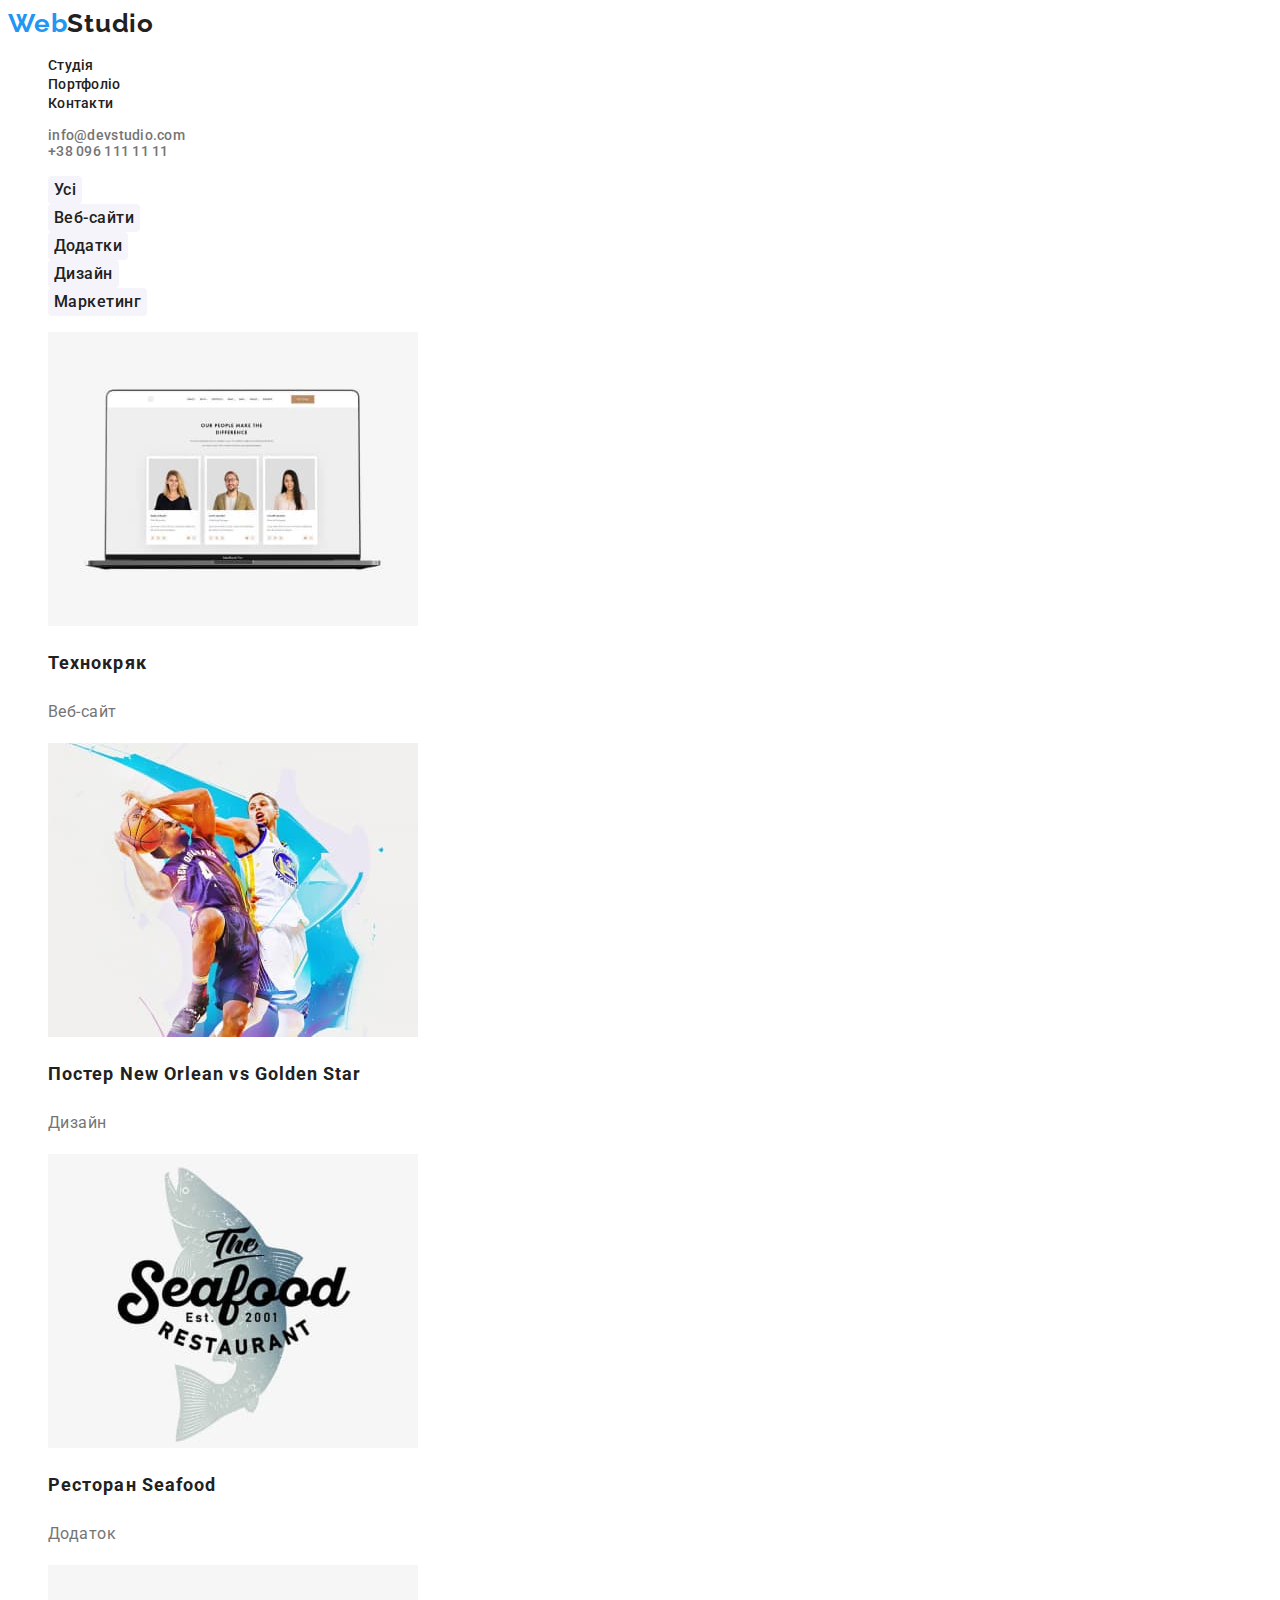
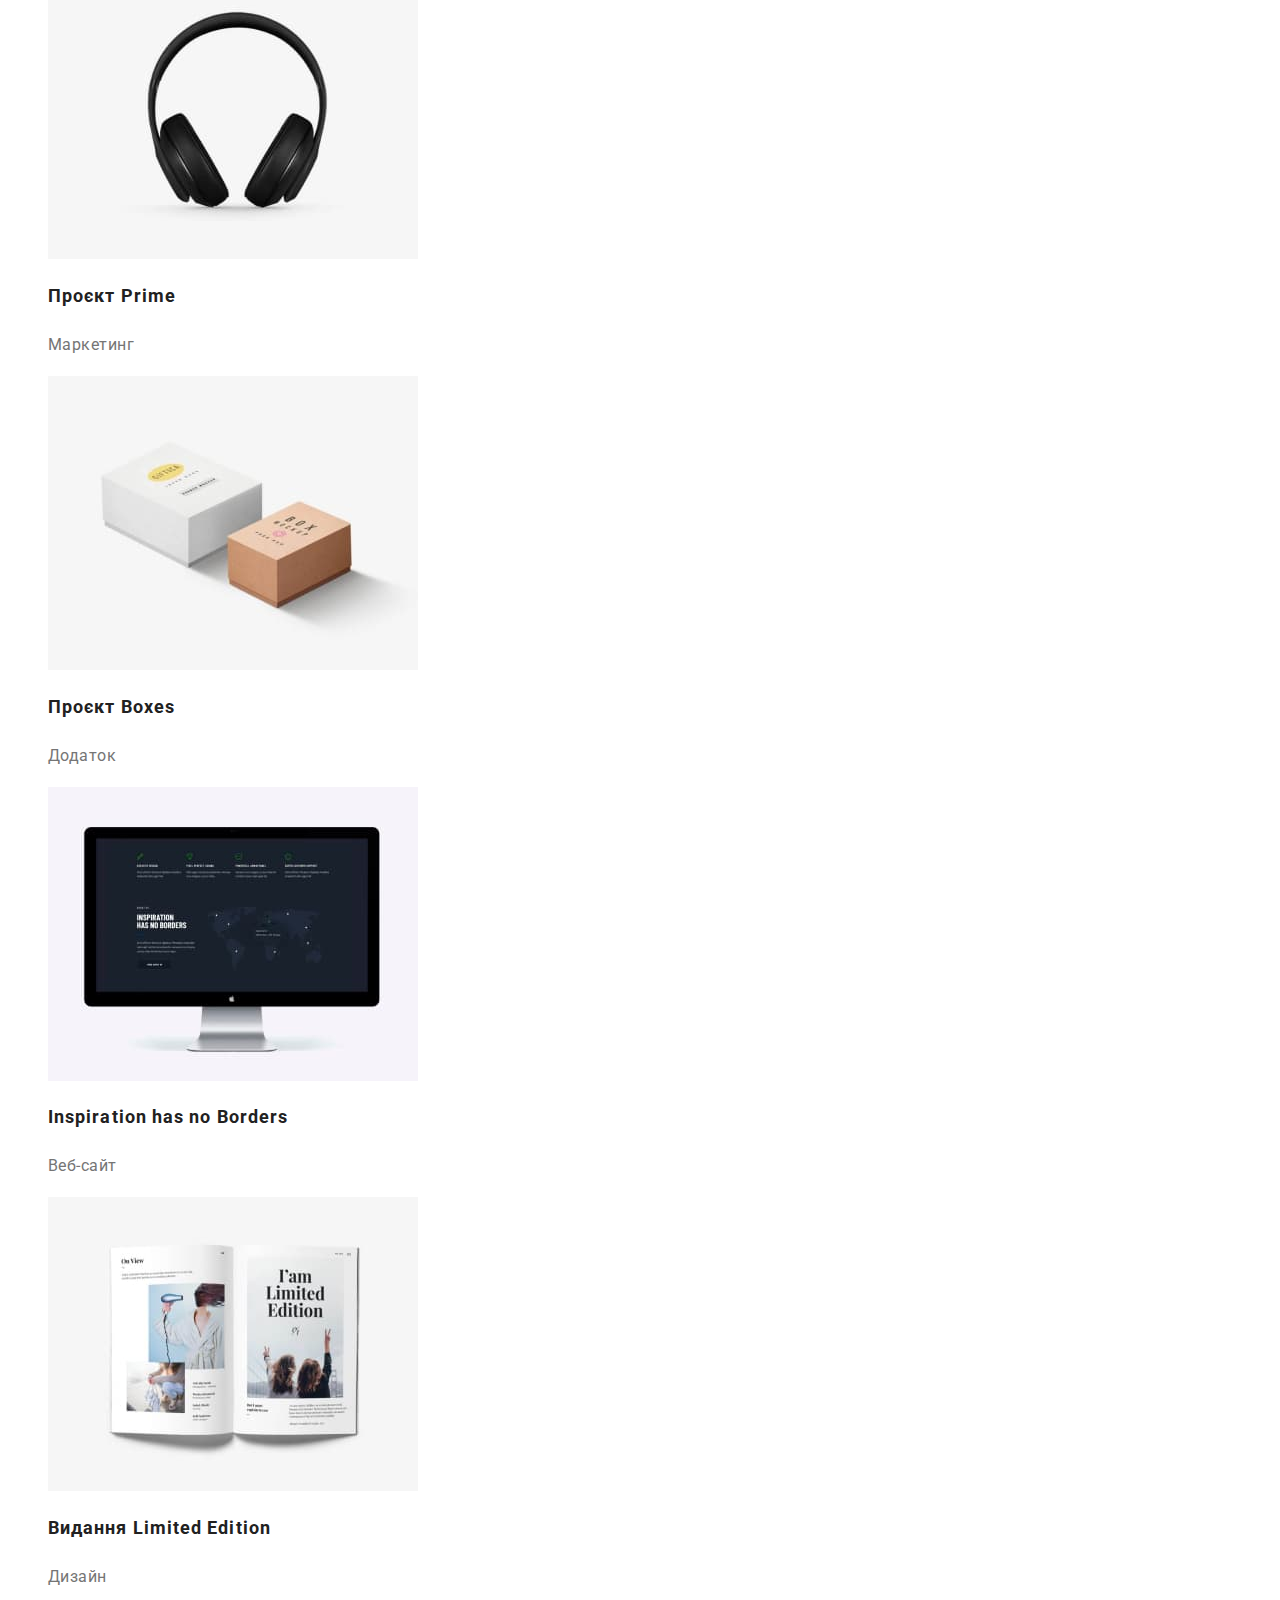
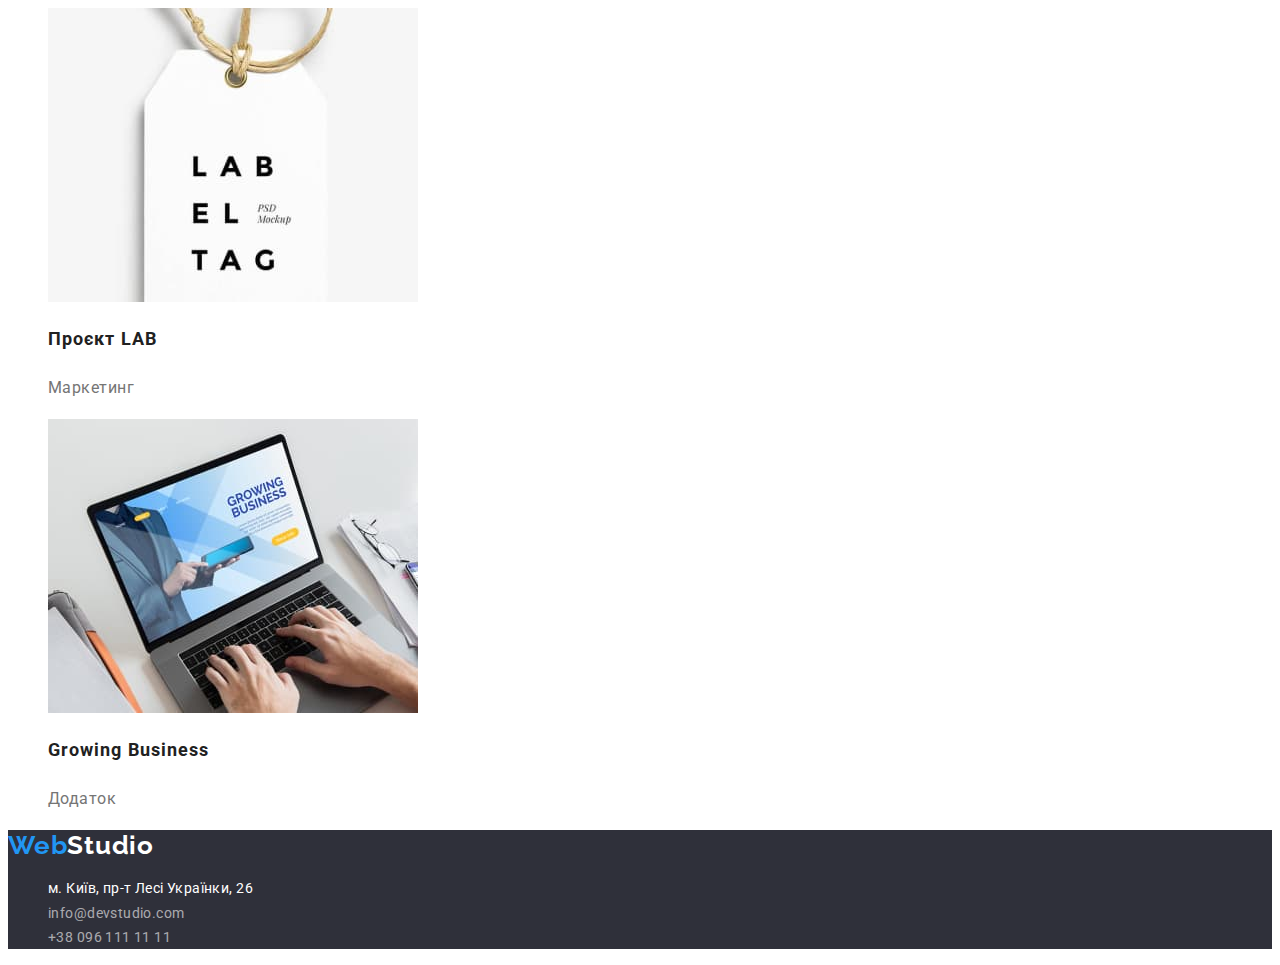
==== commit 0a61f144: "add hw-2" ====
--- a/portfolio.html
+++ b/portfolio.html
@@ -10,79 +10,87 @@
 <link href="https://fonts.googleapis.com/css2?family=Raleway:wght@700&family=Roboto:wght@400;500;700;900&display=swap" rel="stylesheet">
     <link rel="stylesheet" href="./css/styles.css">
 </head>
-<body class="body">
-     <!--Шапка-->
-     <header>
-        <a href="./index.html" class="logo">Web<span class="header-part">Studio</span> </a>
-        <nav>
-          <ul>
-            <li><a href="./index.html" class="nav-link">Студія</a></li>
-            <li><a href="./portfolio.html" class="nav-link current">Портфоліо</a></li>
-            <li><a href="./index.html" class="nav-link">Контакти</a></li>
-          </ul>
-        </nav>
-        <ul>
-          <li><a href="mailto:info@devstudio.com" class="header-contacts-link">info@devstudio.com</a></li>
-          <li><a href="tell:+38 096 111 11 11" class="header-contacts-link">+38 096 111 11 11</a></li>
-        </ul>
-      </header>
-      <main>
-        <section>
-          <h1>basically</h1>
-          <ul class="portfolio-button">
-              <li><button  class="button-menu" type="button">Усі</button></li>
-              <li><button  class="button-menu" type="button">Веб-сайти</button></li>
-              <li><button  class="button-menu" type="button">Додатки</button></li>
-              <li><button  class="button-menu" type="button">Дизайн</button></li>
-              <li><button  class="button-menu" type="button">Маркетинг</button></li>
-          </ul>
-          <ul>
-            <li> <a href="#"><img src="./images/pr2(1).jpg" alt="сайт на ноутбуці" width="370">
-              <h2 class="title">Технокряк</h2>
-            <p class="title-text">веб-сайт</p></li></a>
-            <li><img src="./images/pr2(2).jpg" alt="постер"width="370">
-            <h2 class="title">Постер New Orlean vs Golden Star</h2>
-            <p class="title-text">Дизайн</p></li>
-            <li><img src="./images/pr2(3).jpg" alt="додаток ресторану" width="370">
-            <h2 class="title">Ресторан Seafood</h2>
-            <p class="title-text">Додаток</p></li>
-            <li><img src="./images/pr2(4).jpg" alt="навушники" width="370">
-            <h2 class="title">Проєкт Prime</h2>
-            <p class="title-text">Маркетинг</p></li>
-            <li><img src="./images/pr2(5).jpg" alt="дві коробки" width="370">
-            <h2 class="title">Проєкт Boxes</h2>
-            <p class="title-text">Додаток</p></li>
-            <li><img src="./images/pr2(6).jpg" alt="монітор" width="370">
-            <h2 class="title">Inspiration has no Borders</h2>
-            <p class="title-text">Веб-сайт</p></li>
-            <li><img src="./images/pr2(7).jpg" alt="книга" width="370">
-            <h2 class="title">Видання Limited Edition</h2>
-            <p class="title-text">Дизайн</p></li>
-            <li><img src="./images/pr2(8).jpg" alt="етикетка" width="370">
-            <h2 class="title">Проєкт LAB</h2>
-            <p class="title-text">Маркетинг</p></li>
-            <li><img src="./images/pr2(9).jpg" alt="робота за ноутбуком" width="370">
-            <h2 class="title">Growing Business</h2>
-            <p class="title-text">Додаток</p></li>
-          </ul></section>
-        
-      </main>
-      <footer class="footer">
-        <address>
-          <ul>
-            <li><a href="./index.html" class="logo">Web<span class="footer-part">Studio</span></a></li>
-            <li>
-              <a
-                href="https://www.google.com.ua/maps/place/%D0%B1%D1%83%D0%BB.+%D0%9B%D0%B5%D1%81%D0%B8+%D0%A3%D0%BA%D1%80%D0%B0%D0%B8%D0%BD%D0%BA%D0%B8,+26,+%D0%9A%D0%B8%D0%B5%D0%B2,+02000/@50.4265841,30.5361971,17z/data=!3m1!4b1!4m5!3m4!1s0x40d4cf0e033ecbe9:0x57a4dffefec77da0!8m2!3d50.4265807!4d30.5383858?hl=ru"
-                target="_blank"
-                rel="noreferrer noopener nofollow" class="addres-office"
-                >м. Київ, пр-т Лесі Українки, 26
-              </a>
-            </li>
-            <li><a href="mailto:info@devstudio.com" class="contacts-link active">info@devstudio.com</a></li>
-            <li><a href="tel:+38 096 111 11 11" class="contacts-link active">+38 096 111 11 11</a></li>
-          </ul>
-        </address>
-      </footer>
+<body>
+  <header class="header">
+    <a class="header-link" href="/"><span class="header-logo">Web</span>Studio</a>
+    <nav class="header-nav">
+      <ul class="header-list">
+        <li><a class="header-items active" href="index.html">Студія</a></li>
+        <li><a class="header-items active" href="#">Портфоліо</a></li>
+        <li><a class="header-items active" href="#">Контакти</a></li>
+      </ul>
+    </nav>
+    <ul class="header-contacts">
+      <li><a class="header-items-contacts" href="mailto:info@devstudio.com">info@devstudio.com</a></li>
+      <li><a class="header-items-contacts" href="tel:+380961111111">+38 096 111 11 11</a></li>
+    </ul>	
+  </header>
+  <main>
+    <section class="portfolio">
+      <h1 class="portfolio-uptitel">Портфоліо</h1>
+      <ul class="portfolio-list-btn">
+        <li class="portfolio-items-btn"><button class="portfolio-btn" type="button">Усі</button></li>
+        <li class="portfolio-items-btn"><button class="portfolio-btn" type="button">Веб-сайти</button></li>
+        <li class="portfolio-items-btn"><button class="portfolio-btn" type="button">Додатки</button></li>
+        <li class="portfolio-items-btn"><button class="portfolio-btn" type="button">Дизайн</button></li>
+        <li class="portfolio-items-btn"><button class="portfolio-btn" type="button">Маркетинг</button></li>
+      </ul>
+      <ul class="portfolio-list-about">
+        <li class="portfolio-items-img"><img class="portfolio-img" src="./images/pr2(1).jpg" alt="leptop" width="370" height="294">
+          <h2 class="portfolio-titel">Технокряк</h2>
+          <p class="portfolio-text">Веб-сайт</p> 
+        </li>
+        <li class="portfolio-items-img"><img class="portfolio-img" src="./images/pr2(2).jpg" alt="basketball" width="370" height="294">
+          <h2 class="portfolio-titel">Постер New Orlean vs Golden Star</h2>
+          <p class="portfolio-text">Дизайн</p> 
+        </li>
+        <li class="portfolio-items-img"><img class="portfolio-img" src="./images/pr2(3).jpg" alt="logo" width="370" height="294">
+          <h2 class="portfolio-titel">Ресторан Seafood</h2>
+          <p class="portfolio-text">Додаток</p> 
+        </li>
+        <li class="portfolio-items-img"><img class="portfolio-img" src="./images/pr2(4).jpg" alt="
+          headphones" width="370" height="294">
+          <h2 class="portfolio-titel">Проєкт Prime</h2>
+          <p class="portfolio-text">Маркетинг</p> 
+        </li>
+        <li class="portfolio-items-img"><img class="portfolio-img" src="./images/pr2(5).jpg" alt="Boxes" width="370" height="294">
+          <h2 class="portfolio-titel">Проєкт Boxes</h2>
+          <p class="portfolio-text">Додаток</p> 
+        </li>
+        <li class="portfolio-items-img"><img class="portfolio-img" src="./images/pr2(6).jpg" alt="desktop" width="370" height="294">
+          <h2 class="portfolio-titel">Inspiration has no Borders</h2>
+          <p class="portfolio-text">Веб-сайт</p> 
+        </li>
+        <li class="portfolio-items-img"><img class="portfolio-img" src="./images/pr2(7).jpg" alt="design" width="370" height="294">
+          <h2 class="portfolio-titel">Видання Limited Edition</h2>
+          <p class="portfolio-text">Дизайн</p> 
+        </li>
+        <li class="portfolio-items-img"><img class="portfolio-img" src="./images/pr2(8).jpg" alt="project" width="370" height="294">
+          <h2 class="portfolio-titel">Проєкт LAB</h2>
+          <p class="portfolio-text">Маркетинг</p> 
+        </li>
+        <li class="portfolio-items-img"><img class="portfolio-img" src="./images/pr2(9).jpg" alt="Addition" width="370" height="294">
+          <h2 class="portfolio-titel">Growing Business</h2>
+          <p class="portfolio-text">Додаток</p> 
+        </li>
+      </ul>
+    </section>
+  </main>
+  <footer class="footer">
+    <a class="footer-link" href="/"><span class="footer-logo">Web</span>Studio</a>
+    <address class="footer-adress">
+    <ul class="footer-list">
+      <li class="footer-items">
+        <a class="footer-nav-map" href="https://goo.gl/maps/WBBWMruhH3Dfa42q7" rel="noreferrer noopener" target="_blank">м. Київ, пр-т Лесі Українки, 26</a>
+      </li>
+      <li class="footer-items">
+        <a class="footer-nav-contacts" href="mailto:info@devstudio.com">info@devstudio.com</a>
+      </li>
+      <li class="footer-items">
+        <a class="footer-nav-contacts" href="tel:+380961111111">+38 096 111 11 11</a>
+      </li>
+    </ul>
+    </address>
+  </footer>
 </body>
 </html>--- a/css/styles.css
+++ b/css/styles.css
@@ -1,197 +1,284 @@
-
-.root{
-    --primery-text-color: #757575;
-    --title-text-color: #212121;
-}
-.body{color: #ffffff;
-font-family:Roboto, sans-serif;
-text-decoration: none;
-}
-
-.logo{
-    color:#2196F3 ;
-    font-family: Raleway;
-    font-weight: 700;
-    font-size: 26px;
-    line-height: 1.2;
-    letter-spacing: 0.03em;
-    text-decoration: none;
-}
-.footer-part{
-    font-family: 'Raleway';
-    font-weight: 700;
-    font-size: 26px;
-    line-height: 1.2;
-    letter-spacing: 0.03em;
-    color: #FFFFFF;}
-
-
-.header-part{
-    font-family: 'Raleway';
-    font-weight: 700;
-    font-size: 26px;
-    line-height: 1.2px;
-    letter-spacing: 0.03em;
-    color: #000000;}
-
-
-
-.nav-link{
-    font-family: 'Roboto';
-    font-weight: 500;
-    font-size: 14px;
-    line-height: 1.1;
-    letter-spacing: 0.02em;
-    color: #212121;
-    text-decoration: none;}
-    .nav-link:hover, :focus{color: #2196F3;}
-
-    .button{
-        font-family: 'Roboto';
-        font-style: normal;
-        font-weight: 700;
-        font-size: 16px;
-        line-height: 30px;
-        letter-spacing: 0.06em;
-        color: #FFFFFF;
-        background-color: #2196F3;}
-
-.header-contacts-link{
-font-family: 'Roboto';
-font-style: normal;
-font-weight: 500;
-font-size: 14px;
-line-height: 1.1;
-letter-spacing: 0.02em;
-text-decoration: none;
-color: #757575;
-
-}
-
-.contacts-link{
-    font-family: 'Roboto';
-    font-style: normal;
-    font-size: 14px;
-    line-height: 1.7;
-    letter-spacing: 0.03em;
-    color: rgba(255, 255, 255, 0.6);
-    text-decoration: none;
-}
-
-
-
-
-.header-title{background-color: #2F303A;}
-.header-text{
-    font-family: 'Roboto';
-    font-weight: 900;
-    font-size: 44px;
-    line-height: 1.36;
-    text-align: center;
-    color: #FFFFFF;}
-
-
-
-ul{ list-style: none;}
-
-.advences-title{
-    font-family: 'Roboto';
-    font-weight: 700;
-    font-size: 14px;
-    line-height:1.14;
-    letter-spacing: 0.03em;
-    text-transform: uppercase;
-    color: #212121;}
-
-.advences-text{
-    font-family: 'Roboto';
-    font-size: 14px;
-    line-height: 1.71;
-    letter-spacing: 0.03em;
-    color: #757575;
-    }
-
-.work{
-    font-family: 'Roboto';
-    font-weight: 700;
-    font-size: 36px;
-    line-height:1.16;
-    text-align: center;
-    letter-spacing: 0.03em;
-    color: #212121;}
-
-.workers{
-    font-family: 'Roboto';
-    font-weight: 700;
-    font-size: 36px;
-    line-height: 1.16;
-    text-align: center;
-    letter-spacing: 0.03em;
-    background-color: #F5F4FA;;
-    color: #212121;}
-
-.workers-squad{
-    font-family: 'Roboto';
-    font-weight: 500;
-    font-size: 16px;
-    line-height: 1.26;
-    text-align: center;
-    letter-spacing: 0.03em;
-    color: #212121;}
-
-.profession{
-    font-family: 'Roboto';
-    font-size: 16px;
-    line-height: 1.26;
-    text-align: center;
-    letter-spacing: 0.03em;
-    color: #757575;}
+body{
+	font-family: 'Roboto', sans-serif;
+	color: var(--contacts-color)
+}
+
+:root {
+	--brand-color: #2196F3;
+	--text-color-N1: #212121;
+	--contacts-color: #757575;
+	--hero-color:#2F303A;
+	--text-color-N2: #FFFFFF;
+	--btn-portfolio: #F5F4FA;
+
+  }
+
+/* ----------- HEADER ----------------- */
+
+
+.header-link :focus,
+.header-link :hover{
+	color: var(--brand-color);
+}
+.header-link{
+	font-family: 'Raleway';
+	font-style: normal;
+	font-weight: 700;
+	font-size: 26px;
+	line-height: 1.19;
+	letter-spacing: 0.03em;
+	text-decoration: none;
+	color: var(--text-color-N1);
+}
+.header-logo{
+	color: var(--brand-color);
+}
+
+.header-list :focus,
+.header-list :hover{
+	color: var(--brand-color);
+}
+.header-list{
+	list-style-type: none;
+}
+
+.header-items {
+	font-family: 'Roboto';
+	font-style: normal;
+	font-weight: 500;
+	font-size: 14px;
+	line-height: 1.14;
+	letter-spacing: 0.02em;
+	color: var(--text-color-N1);
+	text-decoration: none;
+}
+.header-contacts :hover,
+.header-contacts :focus{
+	color: var(--brand-color);
+}
+.header-contacts{
+	list-style-type: none;
+	font-family: 'Roboto';
+	font-style: normal;
+	font-weight: 500;
+	font-size: 14px;
+	line-height: 1.14;
+	letter-spacing: 0.02em;
+}
+
+.header-items-contacts {
+	text-decoration: none;
+	color: var(--contacts-color);
+}
+
+/* 
+------------------HERO------------------ */
+
+.hero{
+	background-color: var(--hero-color);
+}
+.hero-titel{
+	font-family: 'Roboto';
+	font-style: normal;
+	font-weight: 900;
+	font-size: 44px;
+	line-height: 1.36;
+	color: var(--text-color-N2);
+	text-align: center;
+	text-transform: uppercase;
+}
+.hero-btn{
+	font-family: 'Roboto';
+	font-style: normal;
+	font-weight: 700;
+	font-size: 16px;
+	line-height: 1.875;
+	display: flex;
+	align-items: center;
+	text-align: center;
+	letter-spacing: 0.06em;
+	color: var(--text-color-N2);
+	background-color: var(--brand-color);
+	border: 0;
+	border-radius: 4px;
+	cursor: pointer;
+}
+
+/* 
+-------------------APPROACH---------------------- */
+
+.approach-uptitel{
+	display: none;
+}
+.approach-items{
+	list-style-type: none;
+}
+.approach-titel{
+	font-family: 'Roboto';
+	font-style: normal;
+	font-weight: 700;
+	font-size: 14px;
+	line-height: 1.875;
+	letter-spacing: 0.03em;
+	text-transform: uppercase;
+	color: var(--text-color-N1);
+}
+.approach-text{
+	font-family: 'Roboto';
+	font-style: normal;
+	font-weight: 400;
+	font-size: 14px;
+	line-height: 1.714;
+	letter-spacing: 0.03em;
+	color: var(--contacts-color);
+}
+
+/* ------------EEPLOYMENT----------------- */
+
+.employment-titel{
+	font-family: 'Roboto';
+	font-style: normal;
+	font-weight: 700;
+	font-size: 36px;
+	line-height: 1.17;
+	text-align: center;
+	letter-spacing: 0.03em;
+	text-align: center;
+	color: var(--text-color-N1);
+}
+.employment-list{
+	list-style-type: none;
+}
+
+/* --------------------TEAM---------------------------- */
+.team-uptitel{
+	font-family: 'Roboto';
+	font-style: normal;
+	font-weight: 700;
+	font-size: 36px;
+	line-height: 1.17;
+	text-align: center;
+	letter-spacing: 0.03em;
+	text-align: center;
+	color: var(--text-color-N1)
+}
+.team-list{
+	list-style-type: none;
+}
+
+.team-titel{
+	font-family: 'Roboto';
+	font-style: normal;
+	font-weight: 500;
+	font-size: 16px;
+	line-height: 1.19;
+	text-align: center;
+	letter-spacing: 0.03em;
+	color: var(--text-color-N1);
+}
+.team-text{
+	font-family: 'Roboto';
+	font-style: normal;
+	font-weight: 400;
+	font-size: 16px;
+	line-height: 1.19;
+	text-align: center;
+	letter-spacing: 0.03em;
+	color: var(--contacts-color);
+}
+
+/* ---------------------FOOTER------------------------------ */
 
 .footer{
-    background-color: #2F303A;
-}
-
-
-
-.addres-office{color: #ffffff;
-font-style: normal;
-text-decoration: none;}
-.addres-office:hover,:focus{}
-
-
-
-
-
-
-
-.current:hover, .current:focus{}
-
-
-.title{
-    font-family: 'Roboto';
-    font-weight: 700;
-    font-size: 18px;
-    line-height: 36px;
-    letter-spacing: 0.06em;
-    color: #212121;
-    text-decoration: none;}
-
-.title-text{
-    font-family: 'Roboto';
-    font-size: 16px;
-    line-height: 1.8;
-    color: #757575;}
-
-
-    .button-menu{
-        font-family: 'Roboto';
-        font-style: normal;
-        font-weight: 500;
-        font-size: 16px;
-        line-height: 26px;
-        letter-spacing: 0.03em;
-        color: #212121;
-        
-        }
-
-        .portfolio-button:hover,:focus{color: #2196F3;}+	background-color: var(--hero-color);
+}
+.footer-link{
+	font-family: 'Raleway';
+	font-style: normal;
+	font-weight: 700;
+	font-size: 26px;
+	line-height: 1.19;
+	letter-spacing: 0.03em;
+	text-decoration: none;
+	color: var(--text-color-N2);
+}
+.footer-logo{
+	color: var(--brand-color);
+}
+.footer-list :hover,
+.footer-list :focus{
+	color: var(--brand-color);
+}
+.footer-items{
+	list-style-type: none;
+}
+.footer-nav-map{
+	font-family: 'Roboto';
+	font-style: normal;
+	font-weight: 400;
+	font-size: 14px;
+	line-height: 1.71;
+	letter-spacing: 0.03em;
+	color: var(--text-color-N2);
+	text-decoration: none;
+}
+.footer-nav-contacts{
+	font-family: 'Roboto';
+	font-style: normal;
+	font-weight: 400;
+	font-size: 14px;
+	line-height: 24px;
+	letter-spacing: 0.03em;
+	color: rgba(255, 255, 255, 0.6);
+	text-decoration: none;
+}
+
+
+.portfolio-uptitel{
+	display: none;
+}
+.portfolio-list-btn{
+	list-style-type: none;
+}
+.portfolio-items-btn :focus,
+.portfolio-items-btn :hover{
+	color: var(--btn-portfolio);
+	background-color: var(--brand-color);
+}
+
+.portfolio-btn{
+	font-family: 'Roboto';
+	font-style: normal;
+	font-weight: 500;
+	font-size: 16px;
+	line-height: 1.625;
+	text-align: center;
+	letter-spacing: 0.03em;
+	color: var(--text-color-N1);
+	background: var(--btn-portfolio);
+	border-radius: 4px;	
+	border: 0;
+	cursor: pointer;
+}
+.portfolio-list-about{
+	list-style-type: none;
+}
+.portfolio-titel{
+	font-family: 'Roboto';
+	font-style: normal;
+	font-weight: 700;
+	font-size: 18px;
+	line-height: 2;
+	letter-spacing: 0.06em;
+	color: var(--text-color-N1);
+}
+.portfolio-text{
+	font-family: 'Roboto';
+	font-style: normal;
+	font-weight: 400;
+	font-size: 16px;
+	line-height: 1.875;
+	letter-spacing: 0.03em;
+	color: var(--contacts-color);
+
+}